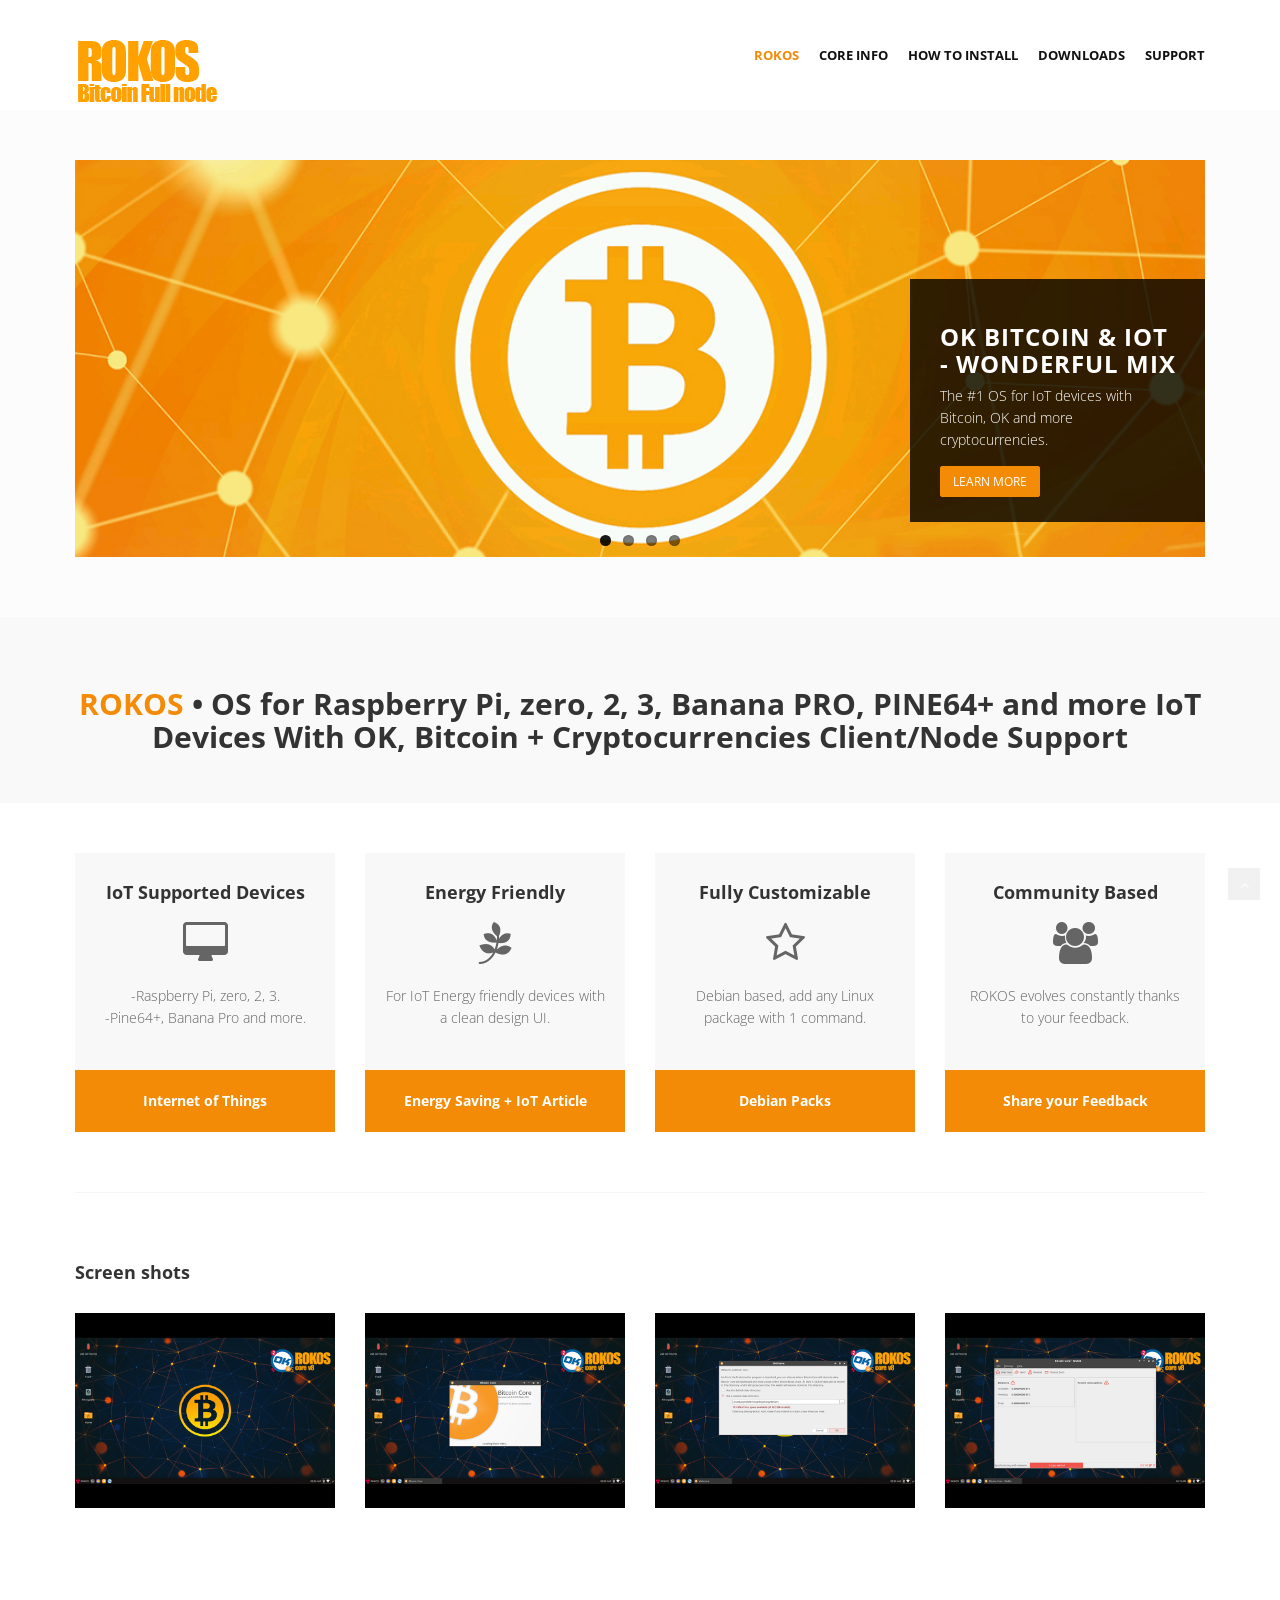
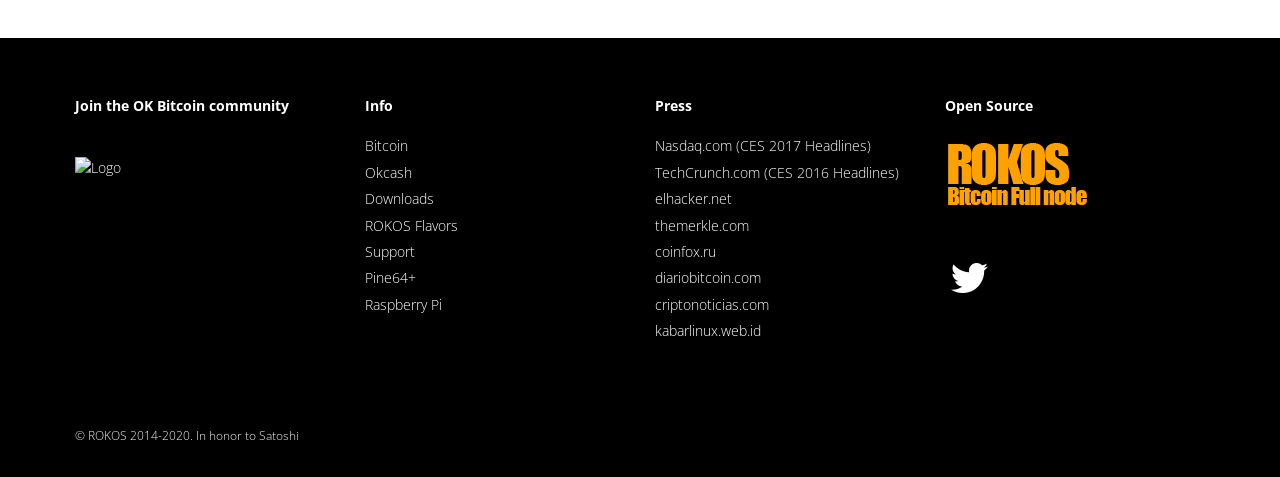
==== index.html @ 1c9b53af "updt" ====
<!DOCTYPE html>
<html lang="en">
<head>
<meta charset="utf-8">
<title>Bitcoin Full node ROKOS - for Raspberry Pi, Pine64+ and IoT Devices + OK Cryptocurrency</title>
<meta name="viewport" content="width=device-width, initial-scale=1.0" />
<meta name="description" content="ROKOS is an OK Bitcoin Full node Open Source Operating System for Raspberry Pi, Pi zero, Pi 2, Pi 3, PINE64+ - Launch A Bitcoin Full Node and/or stake Okcash on your IoT devices" />
<!-- css -->
<link href="css/bootstrap.min.css" rel="stylesheet" />
<link href="css/fancybox/jquery.fancybox.css" rel="stylesheet">
<link href="css/jcarousel.css" rel="stylesheet" />
<link href="css/flexslider.css" rel="stylesheet" />
<link href="css/style.css" rel="stylesheet" />


<!-- Theme skin -->
<link href="skins/default.css" rel="stylesheet" />
<link href="/img/favicon.ico" rel="icon" type="image/ico" />

<!-- HTML5 shim, for IE6-8 support of HTML5 elements -->
<!--[if lt IE 9]>
      <script src="http://html5shim.googlecode.com/svn/trunk/html5.js"></script>
    <![endif]-->

</head>
<body>
<script>
  (function(i,s,o,g,r,a,m){i['GoogleAnalyticsObject']=r;i[r]=i[r]||function(){
  (i[r].q=i[r].q||[]).push(arguments)},i[r].l=1*new Date();a=s.createElement(o),
  m=s.getElementsByTagName(o)[0];a.async=1;a.src=g;m.parentNode.insertBefore(a,m)
  })(window,document,'script','//www.google-analytics.com/analytics.js','ga');

  ga('create', 'UA-71872638-1', 'auto');
  ga('send', 'pageview');

</script>
<div id="wrapper">
	<!-- start header -->
	<header>
        <div class="navbar navbar-default navbar-static-top">
            <div class="container">
                <div class="navbar-header">
                    <button type="button" class="navbar-toggle" data-toggle="collapse" data-target=".navbar-collapse">
                        <span class="icon-bar"></span>
                        <span class="icon-bar"></span>
                        <span class="icon-bar"></span>
                    </button>
                    <a class="navbar-brand" href="http://rokos.space"><img src="img/rokos.png" alt="ROKOS"></a>
                </div>

                <div class="navbar-collapse collapse ">
                    <ul class="nav navbar-nav">
                        <li class="active"><a href="index.html">Rokos</a></li>
						     <li class="dropdown">
                            <a href="#" class="dropdown-toggle " data-toggle="dropdown" data-hover="dropdown" data-delay="0" data-close-others="false">Core Info <b class=" icon-angle-down"></b></a>
                            <ul class="dropdown-menu">
                                <li><a href="core.html">Latest Core version</a></li> 
								 
                                <li><a href="core-tech.html">Rokos Core Tech</a></li>
								<!-- <li><a href="#">Tutorials</a></li> -->
                            </ul>
                        <li class="dropdown">
                            <a href="#" class="dropdown-toggle " data-toggle="dropdown" data-hover="dropdown" data-delay="0" data-close-others="false">How to Install <b class=" icon-angle-down"></b></a>
                            <ul class="dropdown-menu"> 
                <li><a href="burn_sdcard.html">Burn ROKOS .img to SDcard</a></li>   
                 <li><a href="rokos_core.html">ROKOS core v8 - Pine64+</a></li>  
  <li><a href="rokos_corebanana.html">ROKOS core v8 - Banana Pro</a></li>
 								<li><a href="rokos_corepi.html">ROKOS core v8 - Raspberry Pi 2, 3</a></li>
                                <!-- <li><a href="#">ROKOS </a></li> -->
								<!-- <li><a href="#">Tutorials</a></li> -->
                            </ul>
                        </li>
                        <li><a href="downloads.html">Downloads</a></li>  
 <li><a href="support.html">Support</a></li>
                    </ul>
                </div>
            </div>
        </div>
	</header>
	<!-- end header -->
	<section id="featured">
	<!-- start slider <center><a href="https://coinfestuk.org/" target="_blank"><img width="800" src="https://i.imgur.com/GVrydGs.jpg" alt="Coinfest UK 2017" > </a></center> -->
	<div class="container">
		<div class="row">
			<div class="col-lg-12">
	<!-- Slider -->
        <div id="main-slider" class="flexslider">
            <ul class="slides">
              <li>
                <img src="img/slides/0.jpg" alt="" />
                <div class="flex-caption">
                    <h3>OK Bitcoin & IoT<br />- Wonderful Mix</h3> 
					<p>The #1 OS for IoT devices with Bitcoin, OK and more cryptocurrencies.</p>
					<a href="rokos_core.html" class="btn btn-theme">Learn More</a>
                </div>
              </li>
			  <li>
                <img src="img/slides/1.jpg" alt="" />
                <div class="flex-caption">
                    <h3>Bitcoin Okcash<br />Out of the Box</h3> 
					<p>Download, Burn to SD and it is ready to use</p> 
					<a href="rokos_core.html" class="btn btn-theme">Learn More</a>
                </div>
              </li>
              <li>
                <img src="img/slides/2.jpg" alt="" />
                <div class="flex-caption">
                    <h3>Full Bitcoin Client/Node</h3> 
					<p>Pre-installed Bitcoin Graphical Client and Node ready for use and more.</p> 
					<a href="downloads.html" class="btn btn-theme">Download</a>
                </div>
              </li>
              <li>
                <img src="img/slides/3.jpg" alt="" />
                <div class="flex-caption">
                    <h3>Plug & Play</h3> 
					<p>Pre-packaged with drivers, integrated Bitcoin OK clients and Node software ready to be used.</p> 
					<a href="downloads.html" class="btn btn-theme">Download</a>
                </div>
              </li>
            </ul>
        </div>
	<!-- end slider -->
			</div>
		</div>
	</div>	

	</section>
	<section class="callaction">
	<div class="container">
		<div class="row">
			<div class="col-lg-12">
				<div class="big-cta">
					<div class="cta-text"> 
						<h2><span>ROKOS</span> • OS for Raspberry Pi, zero, 2, 3, Banana PRO, PINE64+ and more IoT Devices With OK, Bitcoin + Cryptocurrencies Client/Node Support</h2>
					</div>
				</div>
			</div>
		</div>
	</div>
	</section>
	<section id="content">
	<div class="container">
		<div class="row">
			<div class="col-lg-12">
				<div class="row">
					<div class="col-lg-3">
						<div class="box">
							<div class="box-gray aligncenter">
								<h4>IoT Supported Devices</h4>
								<div class="icon">
								<i class="fa fa-desktop fa-3x"></i>
								</div>
								<p>
								 -Raspberry Pi, zero, 2, 3.<br />
								 -Pine64+, Banana Pro and more.
								</p>
									
							</div>
							<div class="box-bottom">
								<a href="https://en.wikipedia.org/wiki/Internet_of_Things" target="_blank">Internet of Things</a>
							</div>
						</div>
					</div>
					<div class="col-lg-3">
						<div class="box">
							<div class="box-gray aligncenter">
								<h4>Energy Friendly</h4>
								<div class="icon">
								<i class="fa fa-pagelines fa-3x"></i>
								</div>
								<p>
								 For IoT Energy friendly devices with a clean design UI.
								</p>
									
							</div>
							<div class="box-bottom">
								<a href="http://fortune.com/2015/09/29/energy-internet-things/" target="_blank">Energy Saving + IoT Article</a>
							</div>
						</div>
					</div>
					<div class="col-lg-3">
						<div class="box">
							<div class="box-gray aligncenter">
								<h4>Fully Customizable</h4>
								<div class="icon">
								<i class="fa fa-star-o fa-3x"></i>
								</div>
								<p>
								 Debian based, add any Linux package with 1 command.
								</p>
									
							</div>
							<div class="box-bottom">
								<a href="https://packages.debian.org/jessie/" target="_blank">Debian Packs</a>
							</div>
						</div>
					</div>
					<div class="col-lg-3">
						<div class="box">
							<div class="box-gray aligncenter">
								<h4>Community Based</h4>
								<div class="icon">
								<i class="fa fa-users fa-3x"></i>
								</div>
								<p>
								 ROKOS evolves constantly thanks to your feedback.
								</p>
									
							</div>
							<div class="box-bottom">
								<a href="https://discord.io/bitcoin" target="_blank">Share your Feedback</a>
							</div>
						</div>
					</div>
				</div>
			</div>
		</div>
		<!-- divider -->
		<div class="row">
			<div class="col-lg-12">
				<div class="solidline">
				</div>
			</div>
		</div>
		<!-- end divider -->
		<!-- Portfolio Projects -->
		<div class="row">
			<div class="col-lg-12">
				<h4 class="heading">Screen shots</h4>
				<div class="row">
					<section id="projects">
					<ul id="thumbs" class="portfolio">
						<!-- Item Project and Filter Name -->
						<li class="col-lg-3 design" data-id="id-0" data-type="web">
						<div class="item-thumbs">
						<!-- Fancybox - Gallery Enabled - Title - Full Image -->
						<a class="hover-wrap fancybox" data-fancybox-group="gallery" title="Custom UI" href="img/works/1.jpg">
						<span class="overlay-img"></span>
						<span class="overlay-img-thumb font-icon-plus"></span>
						</a>
						<!-- Thumb Image and Description -->
						<img src="img/works/1.jpg" alt="Graphical Desktop: Clean design, Intuitive and easy to use for new and advanced users ready for touch-screens.">
						</div>
						</li>
						<!-- End Item Project -->
						<!-- Item Project and Filter Name -->
						<li class="item-thumbs col-lg-3 design" data-id="id-1" data-type="icon">
						<!-- Fancybox - Gallery Enabled - Title - Full Image -->
						<a class="hover-wrap fancybox" data-fancybox-group="gallery" title="Bitcoin Ready" href="img/works/2.jpg">
						<span class="overlay-img"></span>
						<span class="overlay-img-thumb font-icon-plus"></span>
						</a>
						<!-- Thumb Image and Description -->
						<img src="img/works/2.jpg" alt="Bitcoin Graphical Client and node ready to use, access Client from Menus or Node from Terminal at /usr/local/bin">
						</li>
						<!-- End Item Project -->
						<!-- Item Project and Filter Name -->
						<li class="item-thumbs col-lg-3 photography" data-id="id-2" data-type="illustrator">
						<!-- Fancybox - Gallery Enabled - Title - Full Image -->
						<a class="hover-wrap fancybox" data-fancybox-group="gallery" title="Bitcoin Data Directory" href="img/works/3.jpg">
						<span class="overlay-img"></span>
						<span class="overlay-img-thumb font-icon-plus"></span>
						</a>
						<!-- Thumb Image and Description -->
						<img src="img/works/3.jpg" alt="Get prompted and select where to save the Bitcoin Data Directory on the first run. (external device recommended, BTC blockchain size 110Gb aprox)">
						</li>
						<!-- End Item Project -->
						<!-- Item Project and Filter Name -->
						<li class="item-thumbs col-lg-3 photography" data-id="id-2" data-type="illustrator">
						<!-- Fancybox - Gallery Enabled - Title - Full Image -->
						<a class="hover-wrap fancybox" data-fancybox-group="gallery" title="Full Bitcoin Core" href="img/works/4.jpg">
						<span class="overlay-img"></span>
						<span class="overlay-img-thumb font-icon-plus"></span>
						</a>
						<!-- Thumb Image and Description -->
						<img src="img/works/4.jpg" alt="After it's done with the first time Sync you become empowered to use the Full Bitcoin Core and all of its features over your IoT Device. Experiment, Learn, Create new IoT/BTC apps, support BTC and more; The Sky is the limit.">
						</li>
						<!-- End Item Project -->
					</ul>
					</section>
				</div>
			</div>
		</div>

	</div>
	</section>
	<footer>
	<div class="container">
		<div class="row">
			<div class="col-lg-3">
				<div class="widget">
					<h5 class="widgetheading">Join the OK Bitcoin community</h5>
					<br><a href="https://discord.io/bitcoin"> <img alt="Logo" src="https://discordapp.com/api/guilds/213747404745211904/widget.png?style=banner2" width="250px"></a>
					
				</div>
			</div>
			<div class="col-lg-3">
				<div class="widget">
					<h5 class="widgetheading">Info</h5>
					<ul class="link-list">
						<li><a href="http://bitcoin.org" target="_blank">Bitcoin</a></li> 
                     <li><a href="http://okcash.co" target="_blank">Okcash</a></li>
						<li><a href="downloads.html">Downloads</a></li>  
 <li><a href="http://rokos-flavors.space">ROKOS Flavors</a></li>
						<li><a href="support.html">Support</a></li>
						<li><a href="https://www.pine64.org/" target="_blank">Pine64+</a></li> 
                        <li><a href="https://www.raspberrypi.org/" target="_blank">Raspberry Pi</a></li>
					</ul>
				</div>
			</div>
			<div class="col-lg-3">
				<div class="widget">
					<h5 class="widgetheading">Press</h5>
					<ul class="link-list">
					    <li><a href="http://www.nasdaq.com/article/fintech-at-ces-mastercard-and-rokos-shake-things-up-cm734192" target="_blank">Nasdaq.com (CES 2017 Headlines)</a></li> 
                         <li><a href="http://techcrunch.com/2016/01/04/the-rokos-core-os-turns-your-raspberry-pi-into-a-bitcoin-node/" target="_blank">TechCrunch.com (CES 2016 Headlines)</a></li>
					    <li><a href="http://hwagm.elhacker.net/rokos-v4-sistema-operativo-para-ejecutar-un-nodo-de-bitcoin-en-raspberry-pi-2/" target="_blank">elhacker.net</a></li>
						<li><a href="http://themerkle.com/news/rokos-is-a-free-raspberry-pi-operating-system-to-launch-a-bitcoin-node/" target="_blank">themerkle.com</a></li>
						<li><a href="http://www.coinfox.ru/novosti/4216-rokos-new-software-to-work-with-bitcoin-2" target="_blank">coinfox.ru</a></li>
						<li><a href="http://www.diariobitcoin.com/index.php/2015/12/28/conoce-a-rokos-v4-un-nuevo-sistema-operativo-con-nodos-bitcoin-integrados/" target="_blank">diariobitcoin.com</a></li>
						<li><a href="http://criptonoticias.com/rokos-v4-sistema-operativo-nodo-de-bitcoin-raspberry-pi-2/" target="_blank">criptonoticias.com</a></li>
						<li><a href="http://kabarlinux.web.id/2015/rokos-v4-distro-untuk-membangun-bitcoin-node/" target="_blank">kabarlinux.web.id</a></li>
					</ul>
				</div>
			</div>
			<div class="col-lg-3">
				<div class="widget">
					<h5 class="widgetheading">Open Source</h5>
					<div>
						<img src="img/rokos.png" alt="ROKOS">
					</div>
					<br /><br />
					<ul class="social-network">
						<li><a href="https://twitter.com/BitcoinFullnode/" target="_blank" data-placement="top" title="Twitter"><i class="fa fa-twitter fa-3x"></i></a></li>
					</ul>
					<div class="clear">
					</div>
				</div>
			</div>
		</div>
	</div>
	<div id="sub-footer">
		<div class="container">
			<div class="row">
				<div class="col-lg-6">
					<div class="copyright">
						<p>
							<span>&copy; ROKOS 2014-2020. In honor to </span>Satoshi
						</p>
					</div>
				</div>
				<div class="col-lg-6">
					
				</div>
			</div>
		</div>
	</div>
	</footer>
</div>
<a href="#" class="scrollup"><i class="fa fa-angle-up active"></i></a>
<!-- javascript
    ================================================== -->
<!-- Placed at the end of the document so the pages load faster -->
<script src="js/jquery.js"></script>
<script src="js/jquery.easing.1.3.js"></script>
<script src="js/bootstrap.min.js"></script>
<script src="js/jquery.fancybox.pack.js"></script>
<script src="js/jquery.fancybox-media.js"></script>
<script src="js/google-code-prettify/prettify.js"></script>
<script src="js/portfolio/jquery.quicksand.js"></script>
<script src="js/portfolio/setting.js"></script>
<script src="js/jquery.flexslider.js"></script>
<script src="js/animate.js"></script>
<script src="js/custom.js"></script>
</body>
</html>
---- css/style.css ----
/* ==== Google font ==== */
@import url('http://fonts.googleapis.com/css?family=Noto+Serif:400,400italic,700|Open+Sans:300,400,600,700');

/* === prettify === */
@import url('../js/google-code-prettify/prettify.css');
/* === fontawesome === */
@import url('font-awesome.css');
/* === custom icon === */
@import url('custom-fonts.css');
/* ==== overwrite bootstrap standard ==== */
@import url('overwrite.css');
@import url('animate.css');

/* ===================================
1. General
==================================== */

body {
	font-family:'Open Sans', Arial, sans-serif;
	font-size:14px;
	font-weight:300;
	line-height:1.6em;
	color:#656565;
}

a:active {
	outline:0;
}

.clear {
	clear:both;
}

h1,h2, h3, h4, h5, h6 {
	font-family:'Open Sans', Arial, sans-serif;
	font-weight:700;
	line-height:1.1em;
	color:#333;
	margin-bottom: 20px;
}

/* ===================================
2. layout
==================================== */

.container {
	padding:0 20px 0 20px;
	position:relative;
}

#wrapper{
	width:100%;
	margin:0;	
	padding:0;
}


.row,.row-fluid {
	margin-bottom:30px;
}

.row .row,.row-fluid .row-fluid{
	margin-bottom:30px;
}

.row.nomargin,.row-fluid.nomargin {
	margin-bottom:0;
}



/* ===================================
3. Responsive media
==================================== */

.video-container,.map-container,.embed-container 		{ position:relative; margin:0 0 15px 0;	padding-bottom:51%; padding-top:30px; height:0; overflow:hidden; border:none; }
.embed-container iframe,
.embed-container object,
.embed-container embed,
.video-container iframe,
.map-container iframe,
.map-container object,
.map-container embed,
.video-container object,  
.video-container embed 					{ position:absolute; top:0; left:0; width:100%; height:100%; }
iframe {
	border:none;
}

img.img-polaroid {
	margin:0 0 20px 0;
}
.img-box {
	max-width:100%;
}
/* ===================================
4. Header
==================================== */

/* --- header -- */


header .navbar {
    margin-bottom: 0;
}

.navbar-default {
    border: none;
}

.navbar-brand {
    color: #222;
	text-transform: uppercase;
    font-size: 24px;
    font-weight: 700;
    line-height: 1em;
	letter-spacing: -1px;
    margin-top: 30px;
    padding: 0 0 0 15px;
}


header .navbar-collapse  ul.navbar-nav {
    float: right;
    margin-right: 0;
}

header .navbar-default{
    background-color: #fff;
}

header .nav li a:hover,
header .nav li a:focus,
header .nav li.active a,
header .nav li.active a:hover,
header .nav li a.dropdown-toggle:hover,
header .nav li a.dropdown-toggle:focus,
header .nav li.active ul.dropdown-menu li a:hover,
header .nav li.active ul.dropdown-menu li.active a{
    -webkit-transition: all .3s ease;
    -moz-transition: all .3s ease;
    -ms-transition: all .3s ease;
    -o-transition: all .3s ease;
    transition: all .3s ease;
}


header .navbar-default .navbar-nav > .open > a,
header .navbar-default .navbar-nav > .open > a:hover,
header .navbar-default .navbar-nav > .open > a:focus {
    -webkit-transition: all .3s ease;
    -moz-transition: all .3s ease;
    -ms-transition: all .3s ease;
    -o-transition: all .3s ease;
    transition: all .3s ease;
}


header .navbar {
    min-height: 100px;
}

header .navbar-nav > li  {
    padding-bottom: 30px;
    padding-top: 30px;
}

header  .navbar-nav > li > a {
    padding-bottom: 6px;
    padding-top: 5px;
    margin-left: 2px;
    line-height: 30px;
	font-weight: 700;
    -webkit-transition: all .3s ease;
    -moz-transition: all .3s ease;
    -ms-transition: all .3s ease;
    -o-transition: all .3s ease;
    transition: all .3s ease;
}


.dropdown-menu li a:hover {
    color: #fff !important;
}

header .nav .caret {
    border-bottom-color: #f5f5f5;
    border-top-color: #f5f5f5;
}
.navbar-default .navbar-nav > .active > a,
.navbar-default .navbar-nav > .active > a:hover,
.navbar-default .navbar-nav > .active > a:focus {
  background-color: #fff;
}
.navbar-default .navbar-nav > .open > a,
.navbar-default .navbar-nav > .open > a:hover,
.navbar-default .navbar-nav > .open > a:focus {
  background-color:  #fff;
}	
	

.dropdown-menu  {
    box-shadow: none;
    border-radius: 0;
	border: none;
}

.dropdown-menu li:last-child  {
	padding-bottom: 0 !important;
	margin-bottom: 0;
}

header .nav li .dropdown-menu  {
   padding: 0;
}

header .nav li .dropdown-menu li a {
   line-height: 28px;
   padding: 3px 12px;
}

/* --- menu --- */

header .navigation {
	float:right;
}

header ul.nav li {
	border:none;
	margin:0;
}

header ul.nav li a {	
	font-size:12px;
	border:none;
	font-weight:700;
	text-transform:uppercase;
}

header ul.nav li ul li a {	
	font-size:12px;
	border:none;
	font-weight:300;
	text-transform:uppercase;
}


.navbar .nav > li > a {
  color: #111;
  text-shadow: none;
}

.navbar .nav a:hover {
	background:none;
}

.navbar .nav > .active > a,.navbar .nav > .active > a:hover {
	background:none;
	font-weight:700;
}

.navbar .nav > .active > a:active,.navbar .nav > .active > a:focus {
	background:none;
	outline:0;
	font-weight:700;
}

.navbar .nav li .dropdown-menu {
	z-index:2000;
}

header ul.nav li ul {
	margin-top:1px;
}
header ul.nav li ul li ul {
	margin:1px 0 0 1px;
}
.dropdown-menu .dropdown i {
	position:absolute;
	right:0;
	margin-top:3px;
	padding-left:20px;
}

.navbar .nav > li > .dropdown-menu:before {
  display: inline-block;
  border-right: none;
  border-bottom: none;
  border-left: none;
  border-bottom-color: none;
  content:none;
}



ul.nav li.dropdown a {
	z-index:1000;
	display:block;
}

 select.selectmenu {
	display:none;
}

/* ===================================
5. Section: Featured
==================================== */

#featured{
	width: 100%;
	background:#fcfcfc;
	position:relative;
	margin:0;
	padding:0;
}

/* ===================================
6. Sliders
==================================== */
/* --- flexslider --- */

#featured .flexslider {
	padding:0;
	margin: 50px 0 30px; 
	background: #fff; 
	position: relative; 
	zoom: 1;
}

.flex-caption {background:none; -ms-filter:progid:DXImageTransform.Microsoft.gradient(startColorstr=#4C000000,endColorstr=#4C000000); filter:progid:DXImageTransform.Microsoft.gradient(startColorstr=#4C000000,endColorstr=#4C000000); zoom: 1;}
.flex-caption { bottom: 35px; background-color: rgba(0, 0, 0, 0.8); color: #fff; margin: 0; padding: 25px 25px 25px 30px; position: absolute; right: 0; width: 295px;}
.flex-caption h3 {color: #fff; letter-spacing: 1px; margin-bottom: 8px; text-transform: uppercase;}
.flex-caption p {margin: 0 0 15px;}



/* ===================================
7. Section: call action
==================================== */
section.callaction {
	background:#f9f9f9;
	padding:50px 0 0 0;
}



/* ===================================
8. Section: Content
==================================== */

#content {
	position:relative;
	background:#fff;
	padding:50px 0 40px 0;
}

#content img {
	max-width:100%;
	height:auto;
}

/* --- Call to action --- */

.cta-text {
	text-align: center;
	margin-top:10px;
}


.big-cta .cta {
	margin-top:10px;
}

/* --- box --- */

.box {
	width: 100%;
}
.box-gray  {
	background: #f8f8f8;
	padding: 20px 20px 30px;
}
.box-gray  h4,.box-gray  i {
	margin-bottom: 20px;
}
.box-bottom {
	padding: 20px 0;
	text-align: center;
}
.box-bottom a {
	color: #fff;
	font-weight: 700;
}
.box-bottom a:hover {
	color: #eee;
	text-decoration: none;
}


/* ===================================
9. Section: Bottom
==================================== */

#bottom {
	background:#fcfcfc;
	padding:50px 0 0;

}
/* twitter */
#twitter-wrapper {
    text-align: center;
    width: 70%;
    margin: 0 auto;
}
#twitter em {
    font-style: normal;
    font-size: 13px;
}

#twitter em.twitterTime a {
	font-weight:600;
}

#twitter ul {
    padding: 0;
	list-style:none;
}
#twitter ul li {
    font-size: 20px;
    line-height: 1.6em;
    font-weight: 300;
    margin-bottom: 20px;
    position: relative;
    word-break: break-word;
}


/* ===================================
10. Inner - Section: page headline
==================================== */

#inner-headline{
	background:#252525;
	position:relative;
	margin:0;
	padding:0;
	color:#fefefe;
}


#inner-headline .inner-heading h2 {
	color:#fff;
	margin:20px 0 0 0;
}

/* --- breadcrumbs --- */
#inner-headline ul.breadcrumb {
	margin:30px 0 0;
	float:left;
}

#inner-headline ul.breadcrumb li {
	margin-bottom:0;
	padding-bottom:0;
}
#inner-headline ul.breadcrumb li {
	font-size:13px;
	color:#fff;
}

#inner-headline ul.breadcrumb li i{
	color:#dedede;
}

#inner-headline ul.breadcrumb li a {
	color:#fff;
}

ul.breadcrumb li a:hover {
	text-decoration:none;
}

/* ============================
11. Forms
============================= */

/* --- contact form  ---- */
form#contactform input[type="text"] {
  width: 100%;
  border: 1px solid #f5f5f5;
  min-height: 40px;
  padding-left:20px;
  font-size:13px;
  padding-right:20px;
  -webkit-box-sizing: border-box;
     -moz-box-sizing: border-box;
          box-sizing: border-box;

}

form#contactform textarea {
border: 1px solid #f5f5f5;
  width: 100%;
  padding-left:20px;
  padding-top:10px;
  font-size:13px;
  padding-right:20px;
  -webkit-box-sizing: border-box;
     -moz-box-sizing: border-box;
          box-sizing: border-box;

}

form#contactform .validation {
	font-size:11px;
}

#sendmessage {
	border:1px solid #e6e6e6;
	background:#f6f6f6;
	display:none;
	text-align:center;
	padding:15px 12px 15px 65px;
	margin:10px 0;
	font-weight:600;
	margin-bottom:30px;

}

#sendmessage.show,.show  {
	display:block;
}

/* --- comment form ---- */
form#commentform input[type="text"] {
  width: 100%;
  min-height: 40px;
  padding-left:20px;
  font-size:13px;
  padding-right:20px;
  -webkit-box-sizing: border-box;
     -moz-box-sizing: border-box;
          box-sizing: border-box;
	-webkit-border-radius: 2px 2px 2px 2px;
		-moz-border-radius: 2px 2px 2px 2px;
			border-radius: 2px 2px 2px 2px;

}

form#commentform textarea {
  width: 100%;
  padding-left:20px;
  padding-top:10px;
  font-size:13px;
  padding-right:20px;
  -webkit-box-sizing: border-box;
     -moz-box-sizing: border-box;
          box-sizing: border-box;
	-webkit-border-radius: 2px 2px 2px 2px;
		-moz-border-radius: 2px 2px 2px 2px;
			border-radius: 2px 2px 2px 2px;
}


/* --- search form --- */
.search{
	float:right;
	margin:35px 0 0;
	padding-bottom:0;
}

#inner-headline form.input-append {
	margin:0;
	padding:0;
}



/* ===============================
12. Portfolio
================================ */

.work-nav #filters {
	margin: 0;
	padding: 0;
	list-style: none;
}

.work-nav #filters li {
	margin: 0 10px 30px 0;
	padding: 0;
	float:left;
}

.work-nav #filters li a {
	color: #7F8289;
	font-size: 16px;
	display: block;	
}

.work-nav #filters li a:hover {

}

.work-nav #filters li a.selected {
	color: #DE5E60;
}

#thumbs {
	margin: 0;
	padding: 0;	
}

#thumbs li {
	list-style-type: none;
}

.item-thumbs {
	position: relative;
	overflow: hidden;
	margin-bottom: 30px;
	cursor: pointer;
}

.item-thumbs a + img {
	width: 100%;	
}

.item-thumbs .hover-wrap {
	position: absolute;
	display: block;
	width: 100%;
	height: 100%;
	
	opacity: 0;
	filter: alpha(opacity=0);
	
	-webkit-transition: all 450ms ease-out 0s;	
	   -moz-transition: all 450ms ease-out 0s;
		 -o-transition: all 450ms ease-out 0s;
		    transition: all 450ms ease-out 0s;
		  
	-webkit-transform: rotateY(180deg) scale(0.5,0.5);
	   -moz-transform: rotateY(180deg) scale(0.5,0.5);
		-ms-transform: rotateY(180deg) scale(0.5,0.5);
		 -o-transform: rotateY(180deg) scale(0.5,0.5);
			transform: rotateY(180deg) scale(0.5,0.5);	
}

.item-thumbs:hover .hover-wrap,
.item-thumbs.active .hover-wrap {
	opacity: 1;
	filter: alpha(opacity=100);
	
	-webkit-transform: rotateY(0deg) scale(1,1);
	   -moz-transform: rotateY(0deg) scale(1,1);
		-ms-transform: rotateY(0deg) scale(1,1);
		 -o-transform: rotateY(0deg) scale(1,1);
		    transform: rotateY(0deg) scale(1,1);
}

.item-thumbs .hover-wrap .overlay-img {
	position: absolute;
	width: 50%;
	height: 100%;
	opacity: 0.80;
	filter: alpha(opacity=80);
	background: #000;
}

.item-thumbs .hover-wrap .overlay-img-thumb {
	position: absolute;
	border-radius: 60px;
	top: 50%;
	left: 50%;
	margin: -16px 0 0 -16px;
	color: #fff;
	font-size: 32px;
	line-height: 1em;	
	opacity: 1;
	filter: alpha(opacity=100);
}


/* --- Portolio filter --- */

ul.portfolio-categ{
	margin:10px 0 30px 0;
	padding:0;
	float:left;
	list-style:none;
}

ul.portfolio-categ li{
	margin:0;
	padding:0 20px 0 0;
	float:left;
	list-style:none;
	font-size:13px;
	font-weight:600;
}

ul.portfolio-categ li a{
	display:block;
	padding:35x 0 35x 0;
	color:#353535;
}

ul.portfolio-categ li.active a:hover, ul.portfolio-categ li a:hover,ul.portfolio-categ li a:focus,ul.portfolio-categ li a:active {
	text-decoration:none;
	outline:0;
}
    


/* --- portfolio detail --- */
.top-wrapper {
	margin-bottom:20px;
}

/* ===============================
13. Elements
================================ */

/* --- blockquote --- */
blockquote {
	font-size:16px;
	font-weight:400;
	font-family:'Noto Serif', serif;
	font-style:italic;
	padding-left:0;
	color:#a2a2a2;
	line-height:1.6em;
	border:none;
}

blockquote cite 							{ display:block; font-size:12px; color:#666; margin-top:10px; }
blockquote cite:before 					{ content:"\2014 \0020"; }
blockquote cite a,
blockquote cite a:visited,
blockquote cite a:visited 				{ color:#555; }

/* --- pullquotes --- */

.pullquote-left {
	display:block;
	color:#a2a2a2;
	font-family:'Noto Serif', serif;
	font-size:14px;
	line-height:1.6em;
	padding-left:20px;
}

.pullquote-right {
	display:block;
	color:#a2a2a2;
	font-family:'Noto Serif', serif;
	font-size:14px;
	line-height:1.6em;
	padding-right:20px;
}

/* --- button --- */
.btn-theme {
	color: #fff;
}
.btn-theme:hover {
	color: #eee;
}

/* --- list style --- */

ul.general {
	list-style:none;
	margin-left:0;
}

ul.link-list{
	margin:0;
	padding:0;
	list-style:none;
}

ul.link-list li{
	margin:0;
	padding:2px 0 2px 0;
	list-style:none;
}

footer ul.link-list li a{
	color:#fff;
}
footer ul.link-list li a:hover {
	color:#eee;
}
/* --- Heading style --- */

h4.heading {
	font-weight:700;
}

.heading { margin-bottom: 30px; }

.heading {
	position: relative;
	
}


.widgetheading {
	width:100%;

	padding:0;
}

#bottom .widgetheading {
	position: relative;
	border-bottom: #e6e6e6 1px solid;
	padding-bottom: 9px;
}

aside .widgetheading {
	position: relative;
	border-bottom: #e9e9e9 1px solid;
	padding-bottom: 9px;
}

footer .widgetheading {
	position: relative;
}

footer .widget .social-network {
	position:relative;
}


#bottom .widget .widgetheading span, aside .widget .widgetheading span, footer .widget .widgetheading span {	
	position: absolute;
	width: 60px;
	height: 1px;
	bottom: -1px;
	right:0;

}

/* --- Map --- */
.map{
	position:relative;
	margin-top:-50px;
	margin-bottom:40px;
}

.map iframe{
	width:100%;
	height:450px;
	border:none;
}

.map-grid iframe{
	width:100%;
	height:350px;
	border:none;
	margin:0 0 -5px 0;
	padding:0;
}

/* --- our team --- */

ul.team-detail{
	margin:-10px 0 0 0;
	padding:0;
	list-style:none;
}

ul.team-detail li{
	border-bottom:1px dotted #e9e9e9;
	margin:0 0 15px 0;
	padding:0 0 15px 0;
	list-style:none;
}

ul.team-detail li label {
	font-size:13px;
}

ul.team-detail li h4, ul.team-detail li label{
	margin-bottom:0;
}

ul.team-detail li ul.social-network {
	border:none;
	margin:0;
	padding:0;
}

ul.team-detail li ul.social-network li {
	border:none;	
	margin:0;
}
ul.team-detail li ul.social-network li i {
	margin:0;
}

/* --- Pricing box --- */


.pricing-title{
	background:#fff;
	text-align:center;
	padding:10px 0 10px 0;
}

.pricing-title h3{
	font-weight:600;
	margin-bottom:0;
}

.pricing-offer{
	background: #fcfcfc;
	text-align: center;
	padding:40px 0 40px 0;
	font-size:18px;
	border-top:1px solid #e6e6e6;
	border-bottom:1px solid #e6e6e6;
}

.pricing-box.special .pricing-offer{
	color:#fff;
}

.pricing-offer strong{
	font-size:78px;
	line-height:89px;
}

.pricing-offer sup{
	font-size:28px;
}

.pricing-content{
	background: #fff;
	text-align:center;
	font-size:14px;
}

.pricing-content strong{
color:#353535;
}

.pricing-content ul{
	list-style:none;
	padding:0;
	margin:0;
}

.pricing-content ul li{
	border-bottom:1px solid #e9e9e9;
	list-style:none;
	padding:15px 0 15px 0;
	margin:0 0 0 0;
	color: #888;
}

.pricing-action{
	margin:0;
	background: #fcfcfc;
	text-align:center;
	padding:20px 0 30px 0;
}

.pricing-wrapp{
	margin:0 auto;
	width:100%;
	background:#fd0000;
}

/* --- pricing box alt 1 --- */
.pricing-box-alt {
border: 1px solid #e6e6e6;
	background:#fcfcfc;
	position:relative;
	margin:0 0 20px 0;
	padding:0;
  -webkit-box-shadow: 0 2px 0 rgba(0,0,0,0.03);
  -moz-box-shadow: 0 2px 0 rgba(0,0,0,0.03);
  box-shadow: 0 2px 0 rgba(0,0,0,0.03);
  -webkit-box-sizing: border-box;
  -moz-box-sizing: border-box;
  box-sizing: border-box;
}

.pricing-box-alt .pricing-heading {
	background: #fcfcfc;
	text-align: center;
	padding:40px 0 0px 0;
	display:block;
}
.pricing-box-alt.special .pricing-heading {
	background: #fcfcfc;
	text-align: center;
	padding:40px 0 1px 0;
	border-bottom:none;
	display:block;
	color:#fff;
}
.pricing-box-alt.special .pricing-heading h3 {
	color:#fff;
}

.pricing-box-alt .pricing-heading h3 strong {
	font-size:32px;
	font-weight:700;
	letter-spacing:-1px;
}
.pricing-box-alt .pricing-heading h3 {
	font-size:32px;
	font-weight:300;
	letter-spacing:-1px;
}

.pricing-box-alt .pricing-terms {
	text-align: center;
	background:#333;
	display:block;
	overflow:hidden;
	padding:30px 0 20px;
}

.pricing-box-alt .pricing-terms  h6 {
	font-style:italic;
	margin-top:10px;
	color:#fff;
	
	font-family:'Noto Serif', serif;
}

.pricing-box-alt .icon .price-circled {
    margin: 10px 10px 10px 0;
    display: inline-block !important;
    text-align: center !important;
    color: #fff;
    width: 68px;
    height: 68px;
	padding:12px;
    font-size: 16px;
	font-weight:700;
    line-height: 68px;
    text-shadow:none;
    cursor: pointer;
    background-color: #888;
    border-radius: 64px;
    -moz-border-radius: 64px;
    -webkit-border-radius: 64px;
}

.pricing-box-alt  .pricing-action{
	margin:0;
	text-align:center;
	padding:30px 0 30px 0;
}


/* ===============================
14. Blog & article
================================ */

article{
	margin-bottom:40px;
}

article .post-heading h3 {
	margin-bottom:20px;
}

article .post-heading h3 a {
	font-weight:700;
	color:#353535;
}

article .post-heading h3 a:hover {
	text-decoration:none;
}


/* --- post meta --- */
.post-meta {
	background:#fcfcfc;
	border:1px solid #e6e6e6;
	border-top:none;
	text-align:center;
}

.post-meta .format {
	border-bottom:1px solid #e6e6e6;
	padding:10px 0 10px;
}

.post-meta i{
	margin:0;
}

.post-meta .date {
	border-bottom:1px solid #e6e6e6;
	padding:10px 0 10px;
}

.post-meta .date span {
	text-align:center;
	color:#999;
	font-size:12px;
	font-weight:600;
}

.post-meta .comments {
	padding:10px 0 10px;
}

.post-meta .comments a {
	color:#999;
	font-size:12px;
	font-weight:700;
}

.post-meta .comments a:hover {
	text-decoration:none;
}

/* --- post format --- */

.post-image {
	margin-bottom:20px;
}

.post-quote {
	margin-bottom:20px;
}

.post-video {
	margin-bottom:20px;
}

.post-audio {
	margin-bottom:20px;
}

.post-link {
	margin-bottom:20px;
}

.post-slider {
	margin-bottom:20px;
}


.post-quote blockquote {
	font-size:16px;
	color:#999;
	font-family:'Noto Serif', serif;
	font-style:italic;
	line-height:1.6em;
}


.post-image img:hover {
  -webkit-box-shadow: 0 0 2px #979797;
     -moz-box-shadow: 0 0 2px #979797;
          box-shadow: 0 0 2px #979797;	
  -webkit-transition: all 1s ease-in-out;
  -moz-transition: all 1s ease-in-out;
  -o-transition: all 1s ease-in-out;
  transition: all 1s ease-in-out;
}

ul.meta-post{
	float:left;
	margin: 0;
	padding:0;
	list-style:none;
}

ul.meta-post li{
	float:left;
	margin:0 10px 0 0;
	padding:0;
	list-style:none;
	border-right:1px dotted #e9e9e9;
	padding-right:10px;
}

ul.meta-post li i {
	float:left;
	font-size:12px;
	margin:2px 5px 0 0;
}

ul.meta-post li a{
	color:#999;
	float:left;
	font-size:12px;
	font-weight:600;
}

/* --- single post --- */
.bottom-article{
	overflow: hidden;
	border-top:1px solid #f5f5f5;
	border-bottom:1px solid #f5f5f5;
	padding:10px 0 10px 0;
	margin-top:20px;
}

/* --- author info --- */

.about-author {
	border:1px solid #f5f5f5;
	padding:20px;
	float:left;
	margin-bottom:5px;
}

.about-author h5 {
	margin-bottom:10px;
}



/* --- Comment --- */

.comment-area {
	float:left;
	width:100%;
	margin-top:30px;	
}


.media-content{
	overflow:hidden;
	margin-left:12px;
	border-bottom:1px dotted #d5d5d5;
	padding-bottom:20px;
}

.media-content h6 {
	font-size:14px;
	font-weight:700;
}

.media-content span{
	color:#a9a9a9;
	font-size:14px;
	font-weight:300;
}

.comment-area .thumbnail > img {
  display: block;
	width:60px;
	height:60px;
}
.filter-list{
	margin-top:20px;
}

/* --- pagination --- */

#pagination a,
#pagination span {
    display: block;
    float: left;
    margin: 0 7px 0 0;
    padding: 7px 10px 6px 10px;
    font-size: 12px;
    line-height:12px;
    color: #888;
	font-weight:600;
}

#pagination a:hover {
    color: #fff;
	text-decoration:none;
}

#pagination span.current {
    background: #333;
    color: #fff;
    font-weight: bold;
}


/* ===============================
15. Aside, sidebar
================================ */

aside{
	position:relative;
	margin-bottom:40px;
}

.sidebar-nav{
	float:left;
	width:100%;
}

.right-sidebar{
	border-left:1px solid #f5f5f5;
	padding:0 0 0 30px;
-webkit-box-shadow:inset 1px 0 0 0 rgba(0,0,0,.01);
box-shadow:inset 1px 0 0 0 rgba(0,0,0,.01);

}


.left-sidebar{
	border-right:1px solid #f5f5f5;
	padding:0 30px 0 0;
-webkit-box-shadow:inset 1px 0 0 0 rgba(0,0,0,.01);
box-shadow:inset 1px 0 0 0 rgba(0,0,0,.01);
}


.left-sidebar .widget h3, .left-sidebar .widget .widget-content{
	padding-right:20px;
}



aside .widget {
	margin-bottom:40px;
}


ul.cat, ul.recent, ul.folio-detail, ul.contact-info{
	margin:0;
	padding:0;
	list-style:none;
}

ul.cat li, ul.recent li, ul.folio-detail li, ul.contact-info li{
	margin:0 0 15px 0;
	list-style:none;
}

ul.cat li a, ul.folio-detail li a{
	color:#656565;
}

ul.folio-detail li label{
	display:inline;
	cursor:default;
	color:#353535;
	font-weight:bold;
}

.widget ul.recent li {
	margin-bottom:20px;
}

ul.recent li h6 {
	margin:0 0 10px 0;
}

ul.recent li h6 a{
	color:#353535;
	font-size:16px;
	font-weight:600;
}


.widget ul.tags {
	list-style:none;
	margin:0;
	margin-left: 0;
	padding-left:0;
}

.widget ul.tags li {
	margin:0 5px 15px 0;
	display:inline-block;
}


.widget ul.tags li a {
	background:#e6e6e6;
	color:#333;
	padding:5px 10px;
}

.widget ul.tags li a:hover {
	text-decoration:none;
	color:#fff;
}

/* ===== Widgets ===== */

/* --- flickr --- */
.widget .flickr_badge {
	width:100%;
}
.widget .flickr_badge img { margin: 0 9px 20px 0; }

footer .widget .flickr_badge {
    width: 100%;
}
footer .widget .flickr_badge img {
    margin: 0 9px 20px 0;
}

.flickr_badge img {
    width: 50px;
    height: 50px;
    float: left;
	margin: 0 9px 20px 0;
}

/* --- latest tweet widget --- */

.twitter ul{
	margin-left:0;
	list-style:none;
}

.twitter  img{
    float: left;
    margin-right: 15px;
}
.twitter span.tweet_time{
    display: block;
    padding-bottom: 5px;

}
.twitter li{    
    border-bottom: 1px dashed #efefef;    
    padding-bottom: 20px;
    margin-bottom: 20px;
    list-style: none;
}
.twitter li:last-child{border: none;}

/* --- Recent post widget --- */

.recent-post{
	margin:20px 0 0 0;
	padding:0;
	line-height:18px;
}

.recent-post h5 a:hover {
	text-decoration:none;
}

.recent-post .text h5 a {
	color:#353535;
}


ul.time-post{
	float:left;
	width:120px;
	padding:0;
	list-style:none;
	margin:0 20px 0 0;
	text-align:center;
	color: #0e0f0f;
}

ul.time-post li{
	float:none;
	background:#f8f8f8;
	list-style:none;
	margin:0 0 2px 0;
	padding:0;
}

ul.time-post li a img:hover{
	opacity: 0.8; 
	/* For IE 5-7 */
	filter: progid:DXImageTransform.Microsoft.Alpha(Opacity=80);
	/* For IE 8 8 */
	-MS-filter: "progid:DXImageTransform.Microsoft.Alpha(Opacity=80)";	
}
 	
ul.time-post li.time{
	float:none;
	padding:5px 0 5px 0;
	text-shadow: none;	
}

.recent-post ul.time-post li.time{
	color:#121214;
}

.post-meta{
	margin-bottom:20px;
}

.post-meta span{
	padding:0 10px 0 10px;
	margin-bottom:10px;
}

.post-meta span a{
	color:#919191;
}

.post-meta strong{
	font-weight:200px;
	color:#c7c7c7;
}

.item .text {
	margin-left:140px;
	margin-bottom:20px;
}

/* ===============================
16. Footer
================================ */

footer{
	padding:50px 0 0 0;
	color:#f8f8f8;
}

footer a {
	color:#fff;
}

footer a:hover {
	color:#eee;
}

footer h1, footer h2, footer h3, footer h4, footer h5, footer h6{
	color:#fff;
}

footer address {
	line-height:1.6em;
}

footer h5 a:hover, footer a:hover {
	text-decoration:none;
}

ul.social-network {
	list-style:none;
	margin:0;
}

ul.social-network li {
	display:inline;
	margin: 0 5px;
}

#sub-footer{
	text-shadow:none;
	color:#f5f5f5;
	padding:0;
	padding-top:30px;
	margin:20px 0 0 0;
}

#sub-footer p{
	margin:0;
	padding:0;
}

#sub-footer span{
	color:#f5f5f5;
}

.copyright {
	text-align:left;
	font-size:12px;
}

#sub-footer ul.social-network {
	float:right;
}


/* ===============================
 Live preview purpose
================================ */
/* --- buttons --- */

.bs-docs-example {
	margin:0 0 10px 0;
}

.demobtn a.btn {
	margin:0 10px 10px 0;
}

section.demogrid .col-lg-1,section.demogrid .col-lg-2,section.demogrid .col-lg-3,section.demogrid .col-lg-4,section.demogrid .col-lg-5,section.demogrid .col-lg-6,section.demogrid .col-lg-7,section.demogrid .col-lg-8,section.demogrid .col-lg-9,section.demogrid .col-lg-10,section.demogrid .col-lg-11 {
	background:#f6f6f6;
	text-align:center;
	padding:20px 0 20px;
}

section.demogrid .show-grid .row,section.demogrid .show-grid .row-fluid {
	margin-bottom:0;
}

section.demogrid .show-grid .nest {
	background:#ddd;
	text-align:center;
	padding:20px 0 20px;
}

section.demogrid .col-lg-12.nest {
	background:#f6f6f6;
	text-align:center;
	padding:20px 0 0;
}

.demoinline p {
	display:inline;
	margin-right:20px;
}


/* ===============================
17. Divider, Line & Misc
================================ */

.solidline {
	border-top:1px solid #f5f5f5;
	margin:0 0 30px;
}

.dottedline {
	border-top:1px dotted #f5f5f5;
	margin:0 0 30px;
}

.dashedline {
	border-top:1px dashed #f5f5f5;
	margin:0 0 30px;
}

.blankline {
	height:1px;
	margin:0 0 30px;
}


/* scroll to top */
.scrollup{
    position:fixed;
	width:32px;
	height:32px;
    bottom:0px;
    right:20px;
	background: #222;
	
}

a.scrollup {
	outline:0;
	text-align: center;
}

a.scrollup:hover,a.scrollup:active,a.scrollup:focus {
	opacity:1;
	text-decoration:none;
}
a.scrollup i {
	margin-top: 10px;
	color: #fff;
}
a.scrollup i:hover {
	text-decoration:none;
}




/* =============================
18. Position & alignment
============================= */

.absolute{
	position:absolute;
}

.relative{
	position:relative;
}

.aligncenter{
	text-align:center;
}

.aligncenter span{
	margin-left:0;
}

.floatright {
	float:right;
}

.floatleft {
	float:left;
}

.floatnone {
	float:none;
}

.aligncenter {
	text-align:center;
}

/* --- Image allignment style --- */

img.pull-left, .align-left{
	float:left;
	margin:0 15px 15px 0;
}

.widget img.pull-left {
	float:left;
	margin:0 15px 15px 0;
}

img.pull-right, .align-right {
	float:right;
	margin:0 0 15px 15px;
}

article img.pull-left, article .align-left{
	float:left;
	margin:5px 15px 15px 0;
}

article img.pull-right, article .align-right{
	float:right;
	margin:5px 0 15px 15px;
}

/* =============================
20. Spacer, margin
============================= */

.clear-marginbot{
	margin-bottom:0;
}

.marginbot10{
	margin-bottom:10px;
}
.marginbot20{
	margin-bottom:20px;
}
.marginbot30{
	margin-bottom:30px;
}
.marginbot40{
	margin-bottom:40px;
}

.clear-margintop{
	margin-top:0;
}

.margintop10{
	margin-top:10px;
}

.margintop20{
	margin-top:20px;
}

.margintop30{
	margin-top:30px;
}

.margintop40{
	margin-top:40px;
}


/* =============================
21. Media queries 
============================= */

@media (min-width: 768px) and (max-width: 979px) {

	a.detail{
		background:none;
		width:100%;
	}


	
	footer .widget form  input#appendedInputButton {
		  display: block;
		  width: 91%;
		  -webkit-border-radius: 4px 4px 4px 4px;
			 -moz-border-radius: 4px 4px 4px 4px;
				  border-radius: 4px 4px 4px 4px;
	}
	
	footer .widget form  .input-append .btn {
		  display: block;
		  width: 100%;
		  padding-right: 0;
		  padding-left: 0;
		  -webkit-box-sizing: border-box;
			 -moz-box-sizing: border-box;
				  box-sizing: border-box;
				  margin-top:10px;
	}

	ul.related-folio li{
		width:156px;
		margin:0 20px 0 0;
	}	
}

@media (max-width: 767px) {

  body {
    padding-right: 0;
    padding-left: 0;
  }
	.navbar-brand {
		margin-top: 10px;
		border-bottom: none;
	}
	.navbar-header {
		margin-top: 20px;
		border-bottom: none;
	}
	
	.navbar-nav {
		border-top: none;
		float: none;
		width: 100%;
	}

	header .navbar-nav > li  {
		padding-bottom: 0;
		padding-top: 0;
	}
	
	header .nav li .dropdown-menu  {
		margin-top: 0;
	}

	.dropdown-menu {
	  position: absolute;
	  top: 0;
	  left: 40px;
	  z-index: 1000;
	  display: none;
	  float: left;
	  min-width: 160px;
	  padding: 5px 0;
	  margin: 2px 0 0;
	  font-size: 13px;
	  list-style: none;
	  background-color: #fff;
	  background-clip: padding-box;
	  border: 1px solid #f5f5f5;
	  border: 1px solid rgba(0, 0, 0, .15);
	  border-radius: 0;
	  -webkit-box-shadow: 0 6px 12px rgba(0, 0, 0, .175);
			  box-shadow: 0 6px 12px rgba(0, 0, 0, .175);
	}
	

	
	.navbar-collapse.collapse  {
		border: none;
		overflow: hidden;
	}

	
	.box {
		border-bottom:1px solid #e9e9e9;
		padding-bottom:20px;
	}

	#featured .flexslider .slide-caption {
		width: 90%; 
		padding: 2%; 
		position: absolute; 
		left: 0; 
		bottom: -40px; 
	}


	#inner-headline .breadcrumb {
		float:left;
		clear:both;
		width:100%;
	}

	.breadcrumb > li {
		font-size:13px;
	}

	
	ul.portfolio li article a i.icon-48{
		width:20px;
		height:20px;
		font-size:16px;
		line-height:20px;
	}


	.left-sidebar{
		border-right:none;
		padding:0 0 0 0;
		border-bottom: 1px dotted #e6e6e6;
		padding-bottom:10px;
		margin-bottom:40px;
	}
	
	.right-sidebar{
		margin-top:30px;
		border-left:none;
		padding:0 0 0 0;
	}
	
	
	footer .col-lg-1, footer .col-lg-2, footer .col-lg-3, footer .col-lg-4, footer .col-lg-5, footer .col-lg-6, 
	footer .col-lg-7, footer .col-lg-8, footer .col-lg-9, footer .col-lg-10, footer .col-lg-11, footer .col-lg-12{
		margin-bottom:20px;
	}

	#sub-footer ul.social-network {
		float:left;
	}
	

	
  [class*="span"] {
		margin-bottom:20px;
  }

}

@media (max-width: 480px) {
	.bottom-article a.pull-right {
		float:left;
		margin-top:20px;
	}


	.search{
		float:left;
	}

	.flexslider .flex-caption {
		display:none;
	}


	.cta-text {
		margin:0 auto;
		text-align:center;	
	}
	
	ul.portfolio li article a i{
		width:20px;
		height:20px;
		font-size:14px;
	}


}

@media (max-width: 360px) {

}
---- skins/default.css ----
/* === color === */

a, a:hover,a:focus,a:active, footer a.text-link:hover, strike, .post-meta span a:hover, footer a.text-link, 
ul.meta-post li a:hover, ul.cat li a:hover, ul.recent li h6 a:hover, ul.portfolio-categ li.active a, ul.portfolio-categ li.active a:hover, ul.portfolio-categ li a:hover,ul.related-post li h4 a:hover, span.highlight,article .post-heading h3 a:hover,
.navbar .nav > .active > a,.navbar .nav > .active > a:hover,.navbar .nav > li > a:hover,.navbar .nav > li > a:focus,.navbar .nav > .active > a:focus, .validation  { 
	color:#f38b06;
}

.navbar-brand span{
    color: #000000;
}

header .nav li a:hover,
header .nav li a:focus,
header .nav li.active a,
header .nav li.active a:hover,
header .nav li a.dropdown-toggle:hover,
header .nav li a.dropdown-toggle:focus,
header .nav li.active ul.dropdown-menu li a:hover,
header .nav li.active ul.dropdown-menu li.active a{
	color:#f38b06;
}
.navbar-default .navbar-nav > .active > a,
.navbar-default .navbar-nav > .active > a:hover,
.navbar-default .navbar-nav > .active > a:focus {
	color:#f38b06;
}
.navbar-default .navbar-nav > .open > a,
.navbar-default .navbar-nav > .open > a:hover,
.navbar-default .navbar-nav > .open > a:focus {
	color:#f38b06;
}	
.dropdown-menu > .active > a,
.dropdown-menu > .active > a:hover,
.dropdown-menu > .active > a:focus {
	color:#f38b06;
}
/* === background color === */

.custom-carousel-nav.right:hover, .custom-carousel-nav.left:hover, 
.dropdown-menu li:hover,
.dropdown-menu li a:hover,
.dropdown-menu li > a:focus,
.dropdown-submenu:hover > a, 
.dropdown-menu .active > a,
.dropdown-menu .active > a:hover,
.pagination ul > .active > a:hover,
.pagination ul > .active > a,
.pagination ul > .active > span,
.flex-control-nav li a:hover, 
.flex-control-nav li a.active {
  background-color: #f38b06;
}


.breadcrumb {
  background-color: #f38b06;
}

/* === border color === */
.pagination ul > li.active > a,
.pagination ul > li.active > span, a.thumbnail:hover, input[type="text"].search-form:focus {
	border:1px solid #f38b06;
}

textarea:focus,
input[type="text"]:focus,
input[type="password"]:focus,
input[type="datetime"]:focus,
input[type="datetime-local"]:focus,
input[type="date"]:focus,
input[type="month"]:focus,
input[type="time"]:focus,
input[type="week"]:focus,
input[type="number"]:focus,
input[type="email"]:focus,
input[type="url"]:focus,
input[type="search"]:focus,
input[type="tel"]:focus,
input[type="color"]:focus,
.uneditable-input:focus {
  border-color: #f38b06;
}

input:focus {
	border-color: #f38b06;
}


#sendmessage {
	color: #f38b06;
}

.pullquote-left {
	border-left:5px solid #f38b06;
}

.pullquote-right {
	border-right:5px solid #f38b06;
}

/* cta */

.cta-text h2 span {
	color: #f38b06;
}

ul.clients li:hover {
	border:4px solid #f38b06;
}

/* box */
.box-bottom {
	background:#f38b06;
}

/* buttons */
.btn-dark:hover,.btn-dark:focus,.btn-dark:active  {
  background: #f38b06;
  border:1px solid #f38b06;
}

.btn-theme {
  border:1px solid #f38b06;
  background: #f38b06;
}

/* modal styled */
.modal.styled .modal-header {
  background-color: #f38b06;
}


/* blog */
.post-meta {
	border-top:4px solid #f38b06;
}

.post-meta .comments a:hover  {
	color:#f38b06;
}

.widget ul.tags li a:hover {
	background: #f38b06;
}

.recent-post .text h5 a:hover{
	color:#f38b06;
}

/* pricing box */

.pricing-box-alt.special .pricing-heading {
	background: #f38b06;
}


/* portfolio */
.item-thumbs .hover-wrap .overlay-img-thumb {
	background: #f38b06;	
}


/* pagination */
#pagination a:hover {
    background: #f38b06;
}

/* pricing box */
.pricing-box.special .pricing-offer{
	background: #f38b06;
}


/* fontawesome icons */
.icon-square:hover,
.icon-rounded:hover,
.icon-circled:hover {
    background-color: #f38b06;
}
[class^="icon-"].active,
[class*=" icon-"].active {
    background-color: #f38b06;
}

/* fancybox */
.fancybox-close:hover {
	background-color:#f38b06;
}
.fancybox-nav:hover span {
	background-color:#f38b06;
}

/* parallax c slider */
.da-slide .da-link:hover{
	background: #f38b06;
	border: 4px solid #f38b06;
}

.da-dots span{
	background: #f38b06;
}

/* flexslider */
#featured .flexslider .slide-caption {
	border-left:5px solid #f38b06;
}

/* Nivo slider */
.nivo-directionNav a:hover {
    background-color: #f38b06;
}
.nivo-caption, .caption {
	border-bottom: #f38b06 5px solid;
}

/* footer */
footer{
	background:#000000;
}
#sub-footer{
	background:#000000;
}
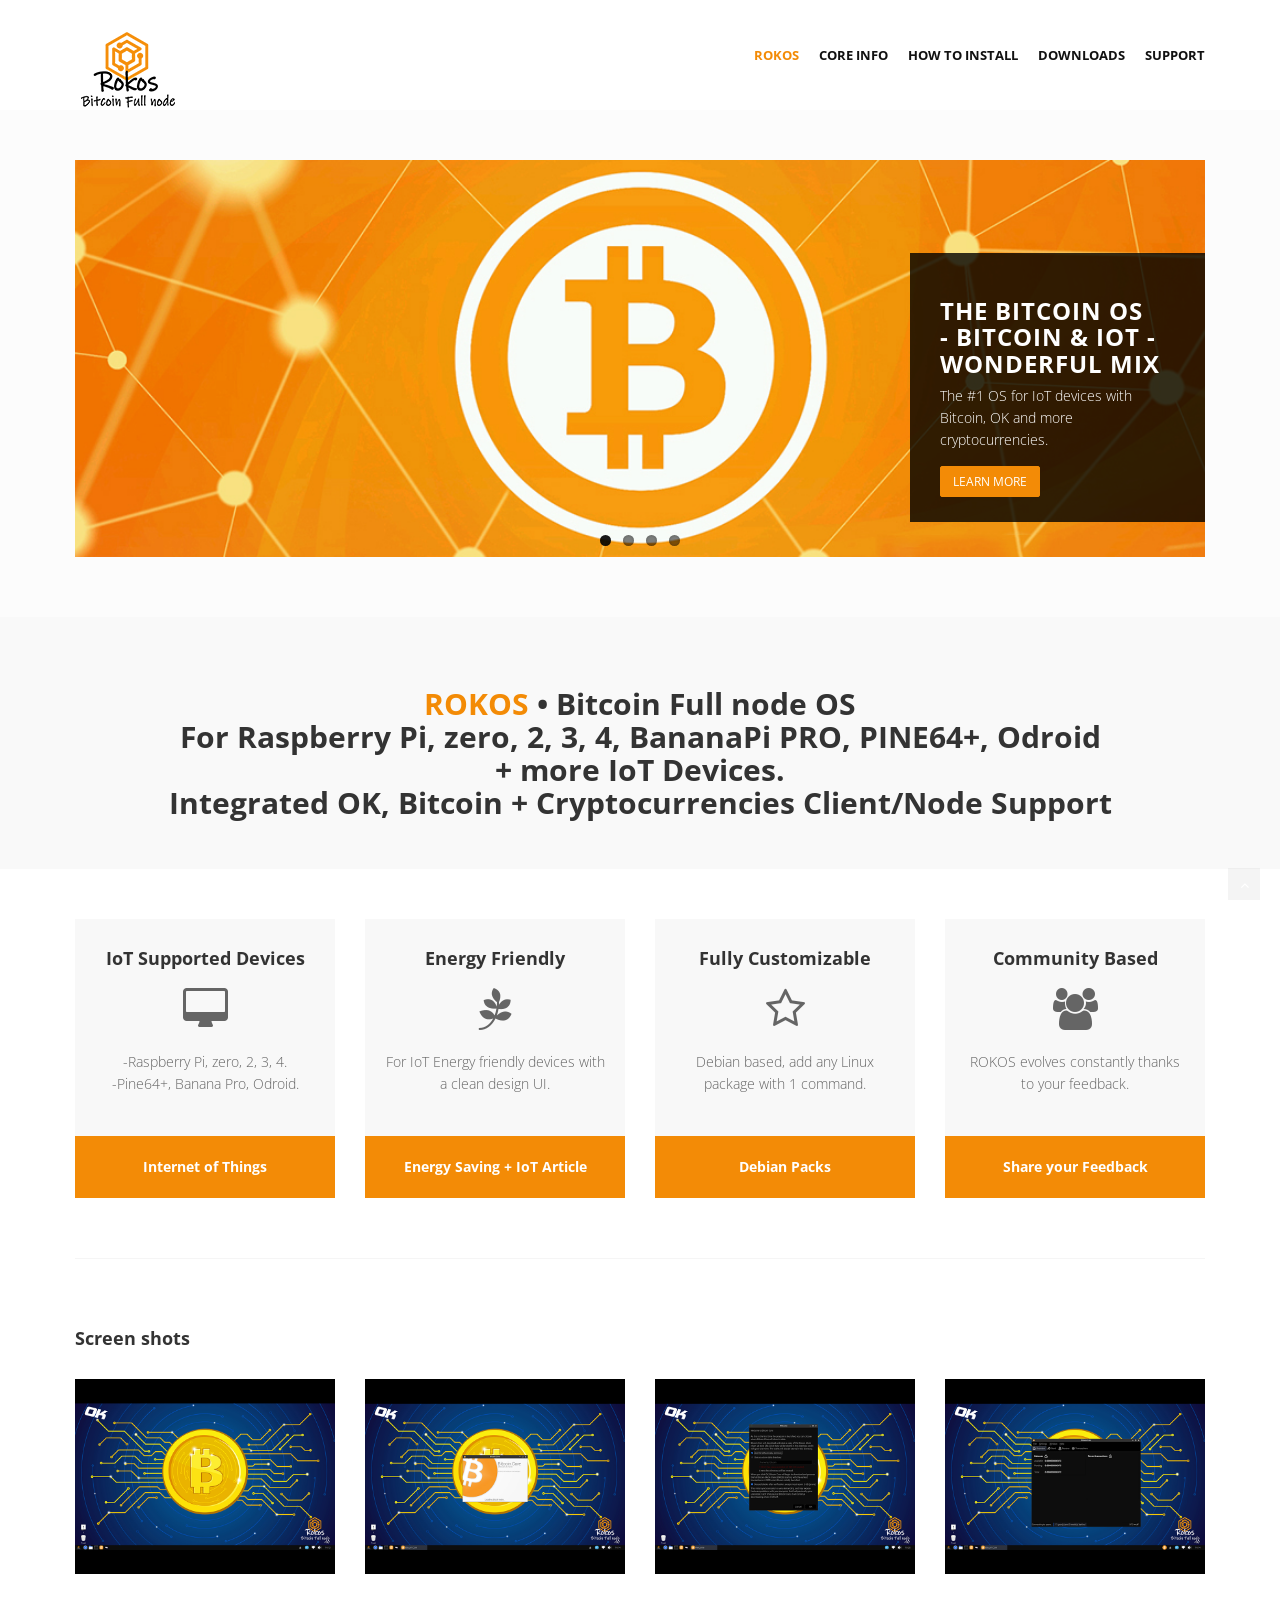
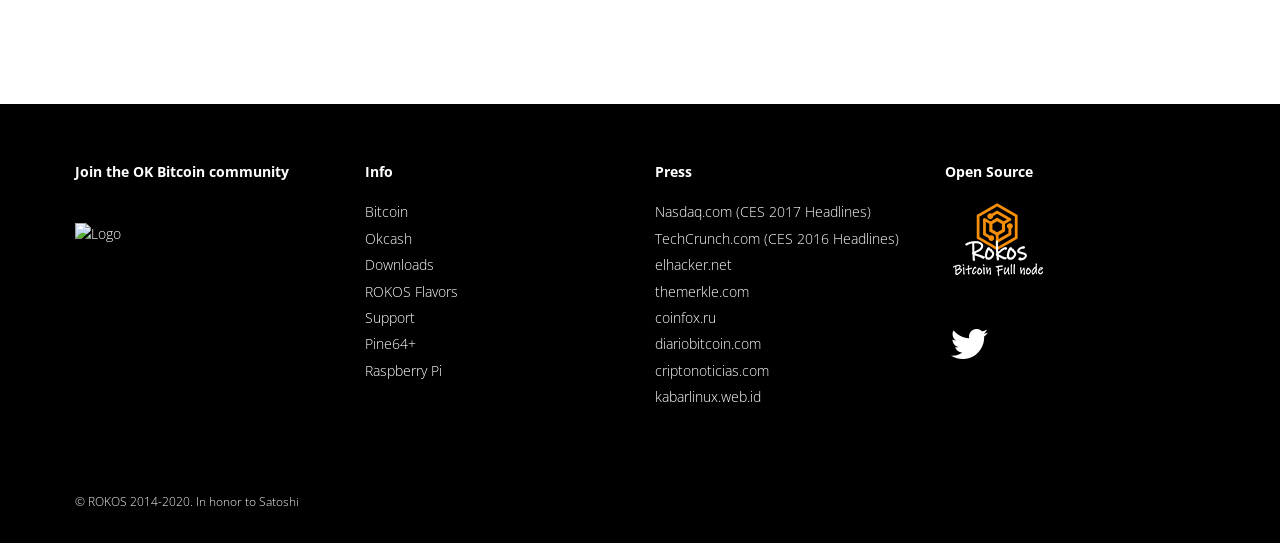
==== commit 7823cf48: "v10 updt3" ====
--- a/index.html
+++ b/index.html
@@ -4,7 +4,7 @@
 <meta charset="utf-8">
 <title>Bitcoin Full node ROKOS - for Raspberry Pi, Pine64+ and IoT Devices + OK Cryptocurrency</title>
 <meta name="viewport" content="width=device-width, initial-scale=1.0" />
-<meta name="description" content="ROKOS is an OK Bitcoin Full node Open Source Operating System for Raspberry Pi, Pi zero, Pi 2, Pi 3, PINE64+ - Launch A Bitcoin Full Node and/or stake Okcash on your IoT devices" />
+<meta name="description" content="ROKOS is an OK Bitcoin Full node Open Source Operating System for Raspberry Pi, Pi zero, Pi 2, Pi 3, Pi 4, PINE64+, Odroid - Launch A Bitcoin Full Node and/or stake Okcash on your IoT devices" />
 <!-- css -->
 <link href="css/bootstrap.min.css" rel="stylesheet" />
 <link href="css/fancybox/jquery.fancybox.css" rel="stylesheet">
@@ -63,9 +63,9 @@
                             <a href="#" class="dropdown-toggle " data-toggle="dropdown" data-hover="dropdown" data-delay="0" data-close-others="false">How to Install <b class=" icon-angle-down"></b></a>
                             <ul class="dropdown-menu"> 
                 <li><a href="burn_sdcard.html">Burn ROKOS .img to SDcard</a></li>   
-                 <li><a href="rokos_core.html">ROKOS core v8 - Pine64+</a></li>  
-  <li><a href="rokos_corebanana.html">ROKOS core v8 - Banana Pro</a></li>
- 								<li><a href="rokos_corepi.html">ROKOS core v8 - Raspberry Pi 2, 3</a></li>
+                 <li><a href="rokos_core.html">ROKOS core v10 - Pine64+</a></li>  
+  <li><a href="rokos_corebanana.html">ROKOS core v10 - Banana Pro</a></li>
+ 								<li><a href="rokos_corepi.html">ROKOS core v10 - Raspberry Pi 2, 3, 4</a></li>
                                 <!-- <li><a href="#">ROKOS </a></li> -->
 								<!-- <li><a href="#">Tutorials</a></li> -->
                             </ul>
@@ -89,7 +89,7 @@
               <li>
                 <img src="img/slides/0.jpg" alt="" />
                 <div class="flex-caption">
-                    <h3>OK Bitcoin & IoT<br />- Wonderful Mix</h3> 
+                    <h3>The Bitcoin OS<br />- Bitcoin & IoT -<br />Wonderful Mix</h3> 
 					<p>The #1 OS for IoT devices with Bitcoin, OK and more cryptocurrencies.</p>
 					<a href="rokos_core.html" class="btn btn-theme">Learn More</a>
                 </div>
@@ -106,7 +106,7 @@
                 <img src="img/slides/2.jpg" alt="" />
                 <div class="flex-caption">
                     <h3>Full Bitcoin Client/Node</h3> 
-					<p>Pre-installed Bitcoin Graphical Client and Node ready for use and more.</p> 
+					<p>Integrated Bitcoin Graphical Client and Node ready for use and more.</p> 
 					<a href="downloads.html" class="btn btn-theme">Download</a>
                 </div>
               </li>
@@ -132,7 +132,8 @@
 			<div class="col-lg-12">
 				<div class="big-cta">
 					<div class="cta-text"> 
-						<h2><span>ROKOS</span> • OS for Raspberry Pi, zero, 2, 3, Banana PRO, PINE64+ and more IoT Devices With OK, Bitcoin + Cryptocurrencies Client/Node Support</h2>
+						<h2><span>ROKOS</span> • Bitcoin Full node OS </br>
+For Raspberry Pi, zero, 2, 3, 4, BananaPi PRO, PINE64+, Odroid</br> + more IoT Devices. </br>Integrated OK, Bitcoin + Cryptocurrencies Client/Node Support</h2>
 					</div>
 				</div>
 			</div>
@@ -152,8 +153,8 @@
 								<i class="fa fa-desktop fa-3x"></i>
 								</div>
 								<p>
-								 -Raspberry Pi, zero, 2, 3.<br />
-								 -Pine64+, Banana Pro and more.
+								 -Raspberry Pi, zero, 2, 3, 4.<br />
+								 -Pine64+, Banana Pro, Odroid.
 								</p>
 									
 							</div>
@@ -175,7 +176,7 @@
 									
 							</div>
 							<div class="box-bottom">
-								<a href="http://fortune.com/2015/09/29/energy-internet-things/" target="_blank">Energy Saving + IoT Article</a>
+								<a href="https://www.electronicdesign.com/power-management/article/21806312/how-does-the-iot-help-save-energy-for-todays-smart-factory" target="_blank">Energy Saving + IoT Article</a>
 							</div>
 						</div>
 					</div>
@@ -192,7 +193,7 @@
 									
 							</div>
 							<div class="box-bottom">
-								<a href="https://packages.debian.org/jessie/" target="_blank">Debian Packs</a>
+								<a href="https://packages.debian.org/buster/" target="_blank">Debian Packs</a>
 							</div>
 						</div>
 					</div>
@@ -263,7 +264,7 @@
 						<span class="overlay-img-thumb font-icon-plus"></span>
 						</a>
 						<!-- Thumb Image and Description -->
-						<img src="img/works/3.jpg" alt="Get prompted and select where to save the Bitcoin Data Directory on the first run. (external device recommended, BTC blockchain size 110Gb aprox)">
+						<img src="img/works/3.jpg" alt="Get prompted and select where to save the Bitcoin Data Directory on the first run. (external device required, BTC blockchain size 280Gb aprox)">
 						</li>
 						<!-- End Item Project -->
 						<!-- Item Project and Filter Name -->
@@ -328,7 +329,7 @@
 				<div class="widget">
 					<h5 class="widgetheading">Open Source</h5>
 					<div>
-						<img src="img/rokos.png" alt="ROKOS">
+						<img src="img/rokos2.png" alt="ROKOS">
 					</div>
 					<br /><br />
 					<ul class="social-network">
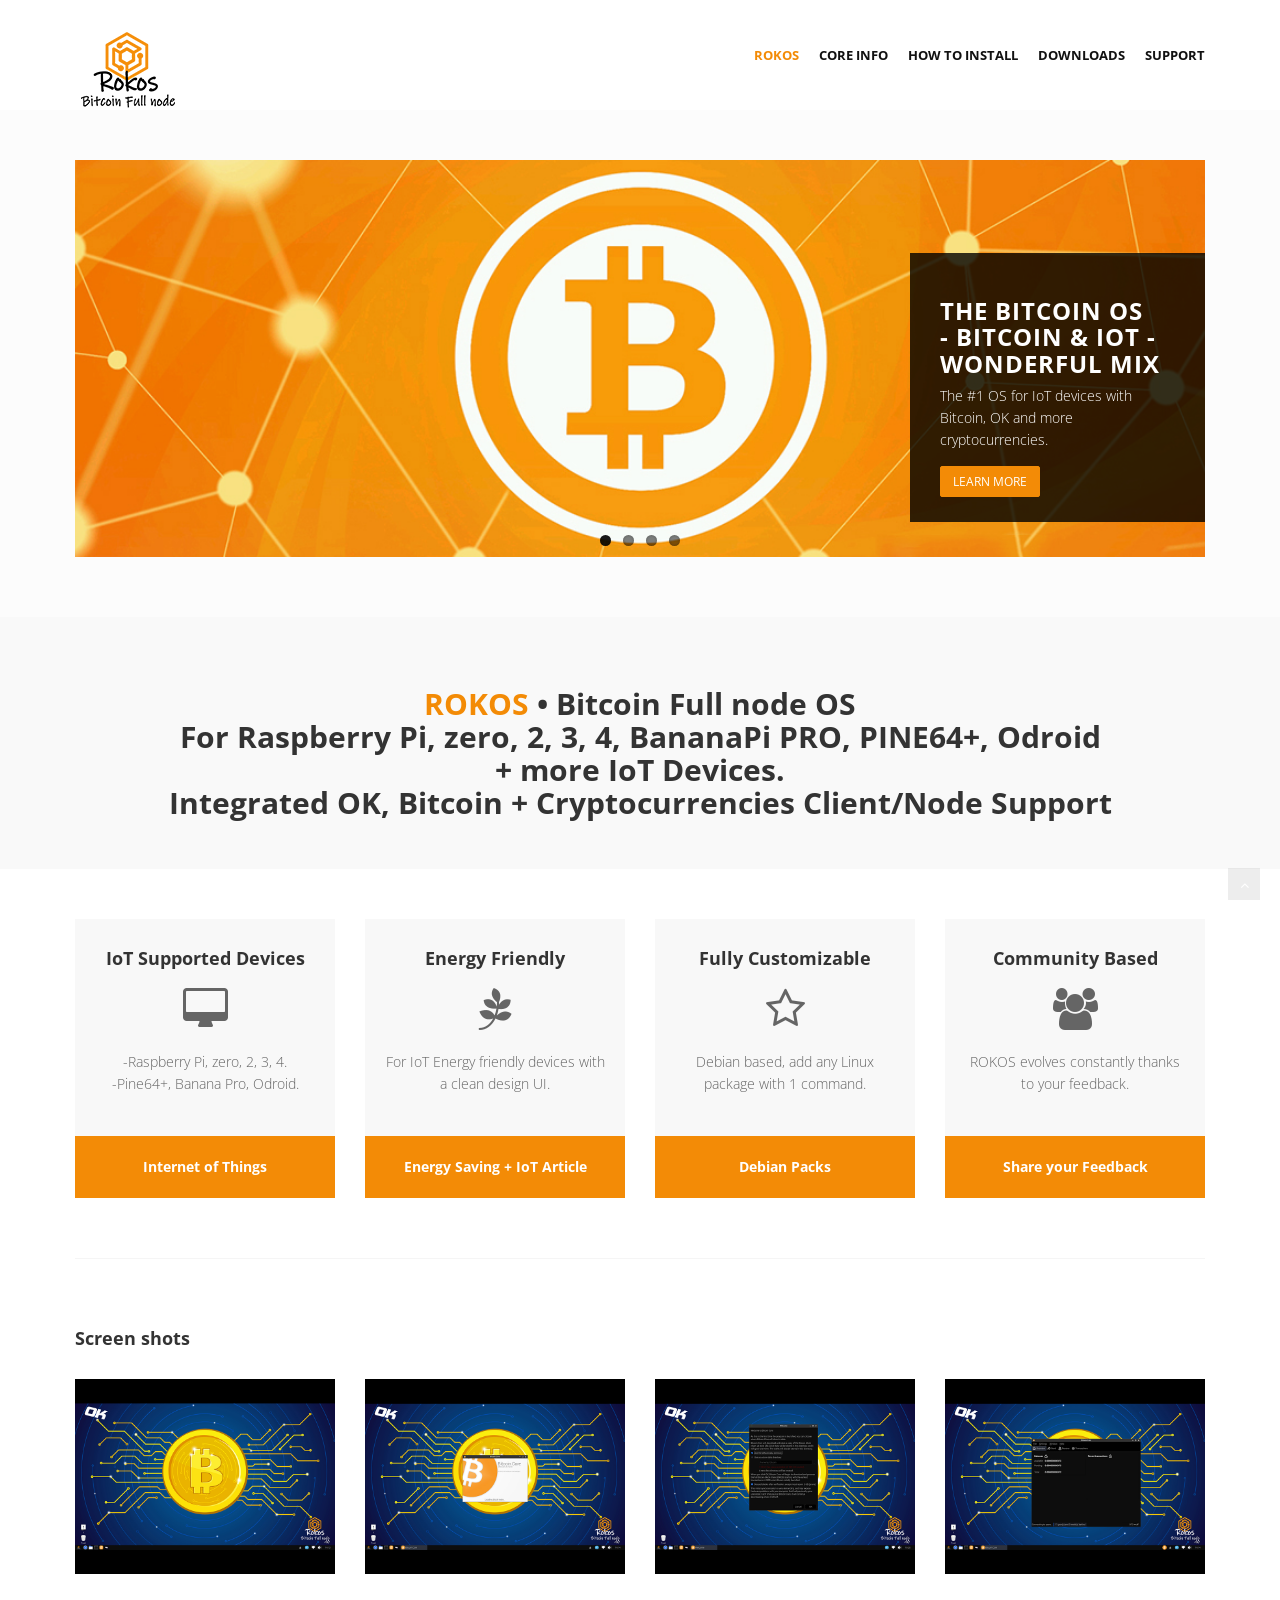
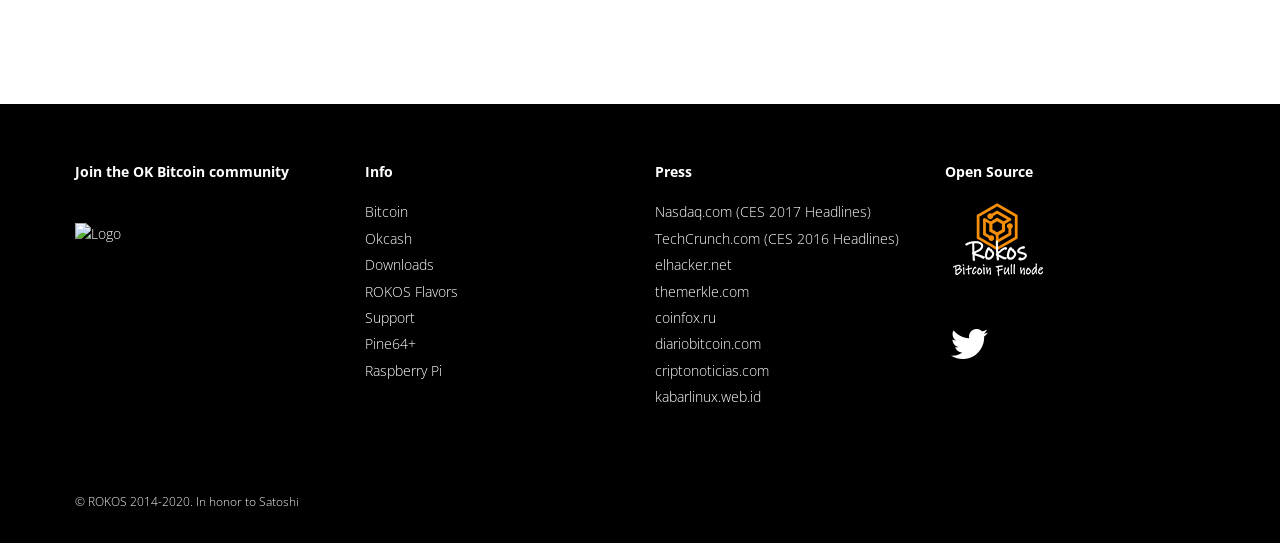
==== commit ff39cfe8: "v10 raspberry pi update" ====
--- a/index.html
+++ b/index.html
@@ -2,7 +2,7 @@
 <html lang="en">
 <head>
 <meta charset="utf-8">
-<title>Bitcoin Full node ROKOS - for Raspberry Pi, Pine64+ and IoT Devices + OK Cryptocurrency</title>
+<title>ROKOS • Bitcoin Full node OS for Raspberry Pi, Pine64+, Banana Pro, Odroid and IoT Devices + OK Cryptocurrency and more!</title>
 <meta name="viewport" content="width=device-width, initial-scale=1.0" />
 <meta name="description" content="ROKOS is an OK Bitcoin Full node Open Source Operating System for Raspberry Pi, Pi zero, Pi 2, Pi 3, Pi 4, PINE64+, Odroid - Launch A Bitcoin Full Node and/or stake Okcash on your IoT devices" />
 <!-- css -->
@@ -63,8 +63,8 @@
                             <a href="#" class="dropdown-toggle " data-toggle="dropdown" data-hover="dropdown" data-delay="0" data-close-others="false">How to Install <b class=" icon-angle-down"></b></a>
                             <ul class="dropdown-menu"> 
                 <li><a href="burn_sdcard.html">Burn ROKOS .img to SDcard</a></li>   
-                 <li><a href="rokos_core.html">ROKOS core v10 - Pine64+</a></li>  
-  <li><a href="rokos_corebanana.html">ROKOS core v10 - Banana Pro</a></li>
+                 <!-- <li><a href="rokos_core.html">ROKOS core v10 - Pine64+</a></li> -->  
+  <!-- <li><a href="rokos_corebanana.html">ROKOS core v10 - Banana Pro</a></li> -->
  								<li><a href="rokos_corepi.html">ROKOS core v10 - Raspberry Pi 2, 3, 4</a></li>
                                 <!-- <li><a href="#">ROKOS </a></li> -->
 								<!-- <li><a href="#">Tutorials</a></li> -->
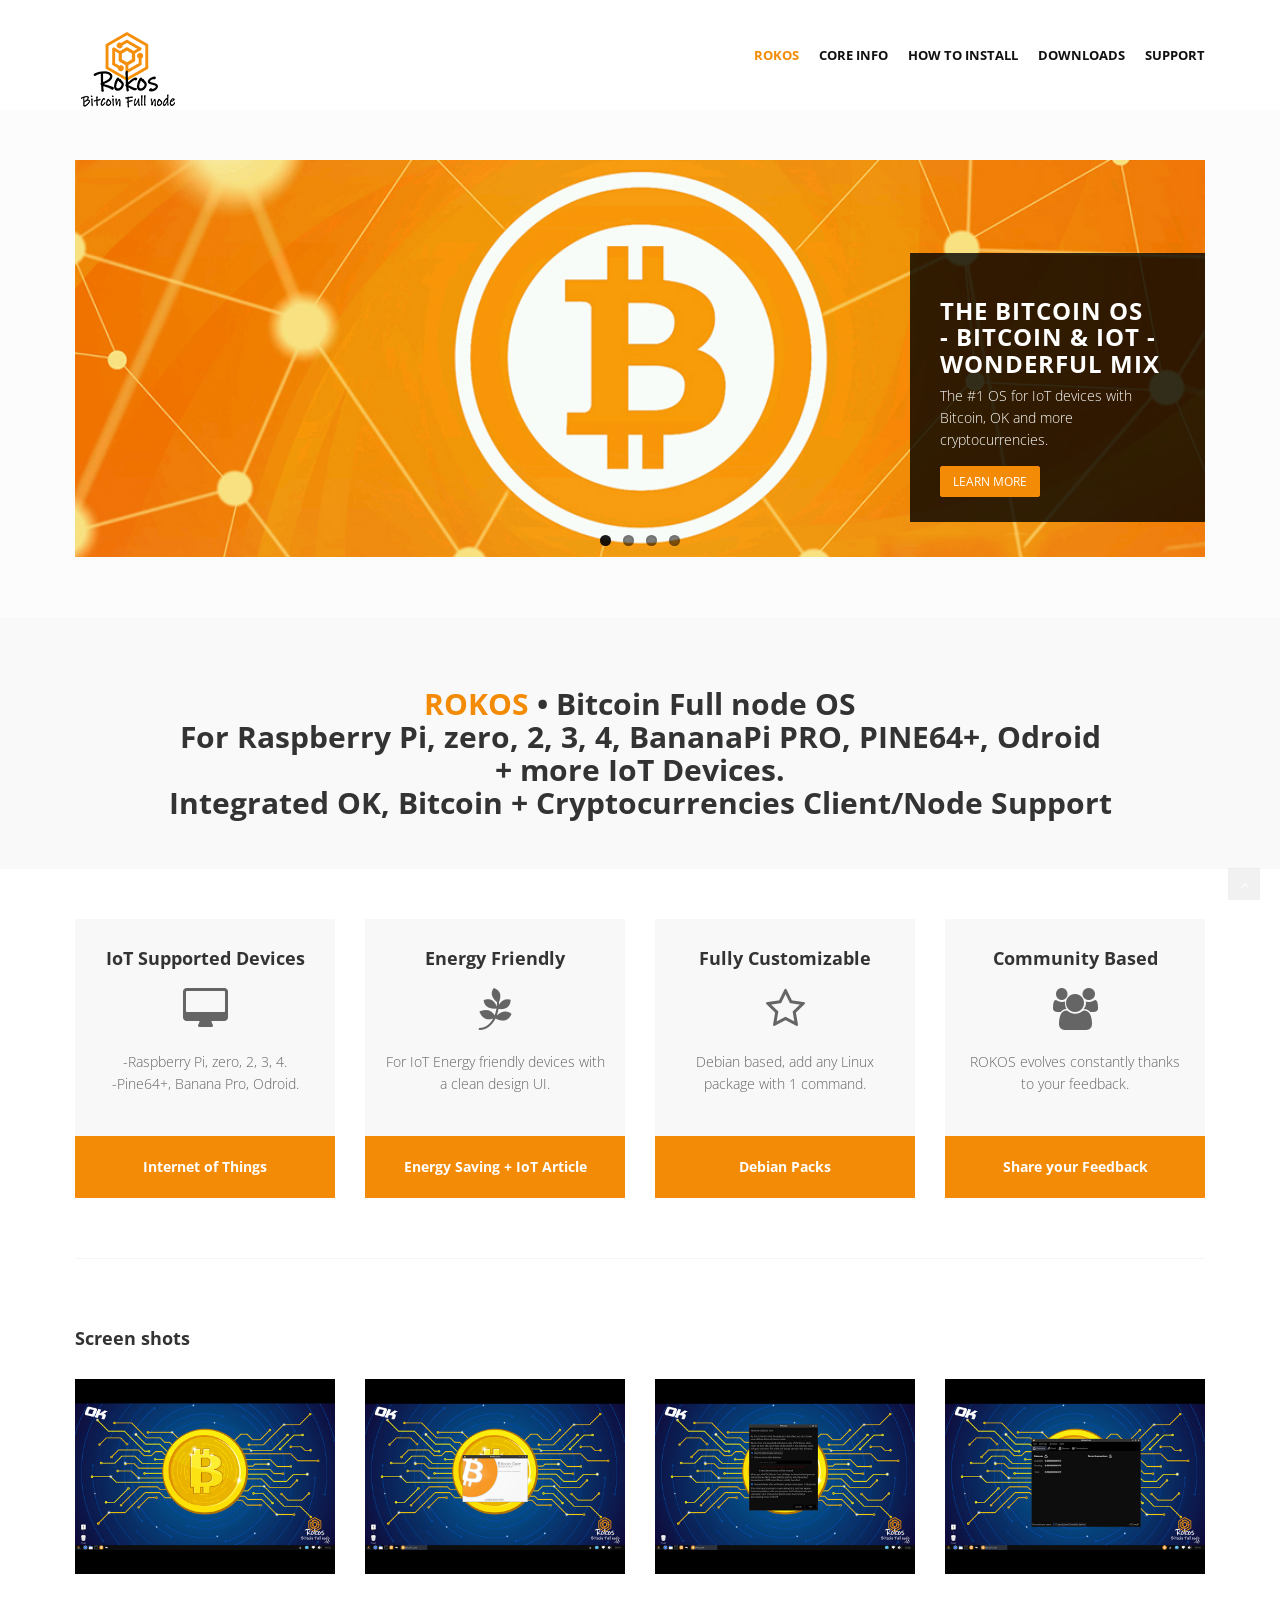
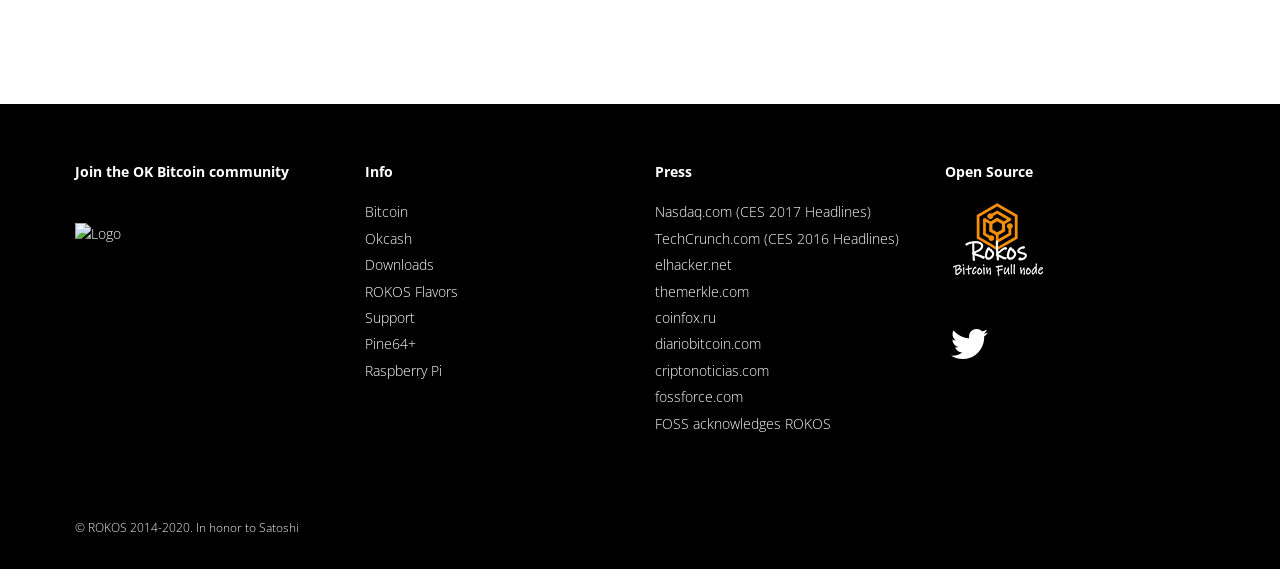
==== commit 90e0a914: "links updt v10" ====
--- a/index.html
+++ b/index.html
@@ -321,7 +321,7 @@
 						<li><a href="http://www.coinfox.ru/novosti/4216-rokos-new-software-to-work-with-bitcoin-2" target="_blank">coinfox.ru</a></li>
 						<li><a href="http://www.diariobitcoin.com/index.php/2015/12/28/conoce-a-rokos-v4-un-nuevo-sistema-operativo-con-nodos-bitcoin-integrados/" target="_blank">diariobitcoin.com</a></li>
 						<li><a href="http://criptonoticias.com/rokos-v4-sistema-operativo-nodo-de-bitcoin-raspberry-pi-2/" target="_blank">criptonoticias.com</a></li>
-						<li><a href="http://kabarlinux.web.id/2015/rokos-v4-distro-untuk-membangun-bitcoin-node/" target="_blank">kabarlinux.web.id</a></li>
+						<li><a href="https://fossforce.com/2016/07/alternatives-raspbian-ubuntu-mate/" target="_blank">fossforce.com</a></li> <li><a href="https://themerkle.com/foss-force-acknowledges-cryptocurrency-based-rokos-operating-system-for-raspberry-pi/" target="_blank">FOSS acknowledges ROKOS</a></li>
 					</ul>
 				</div>
 			</div>
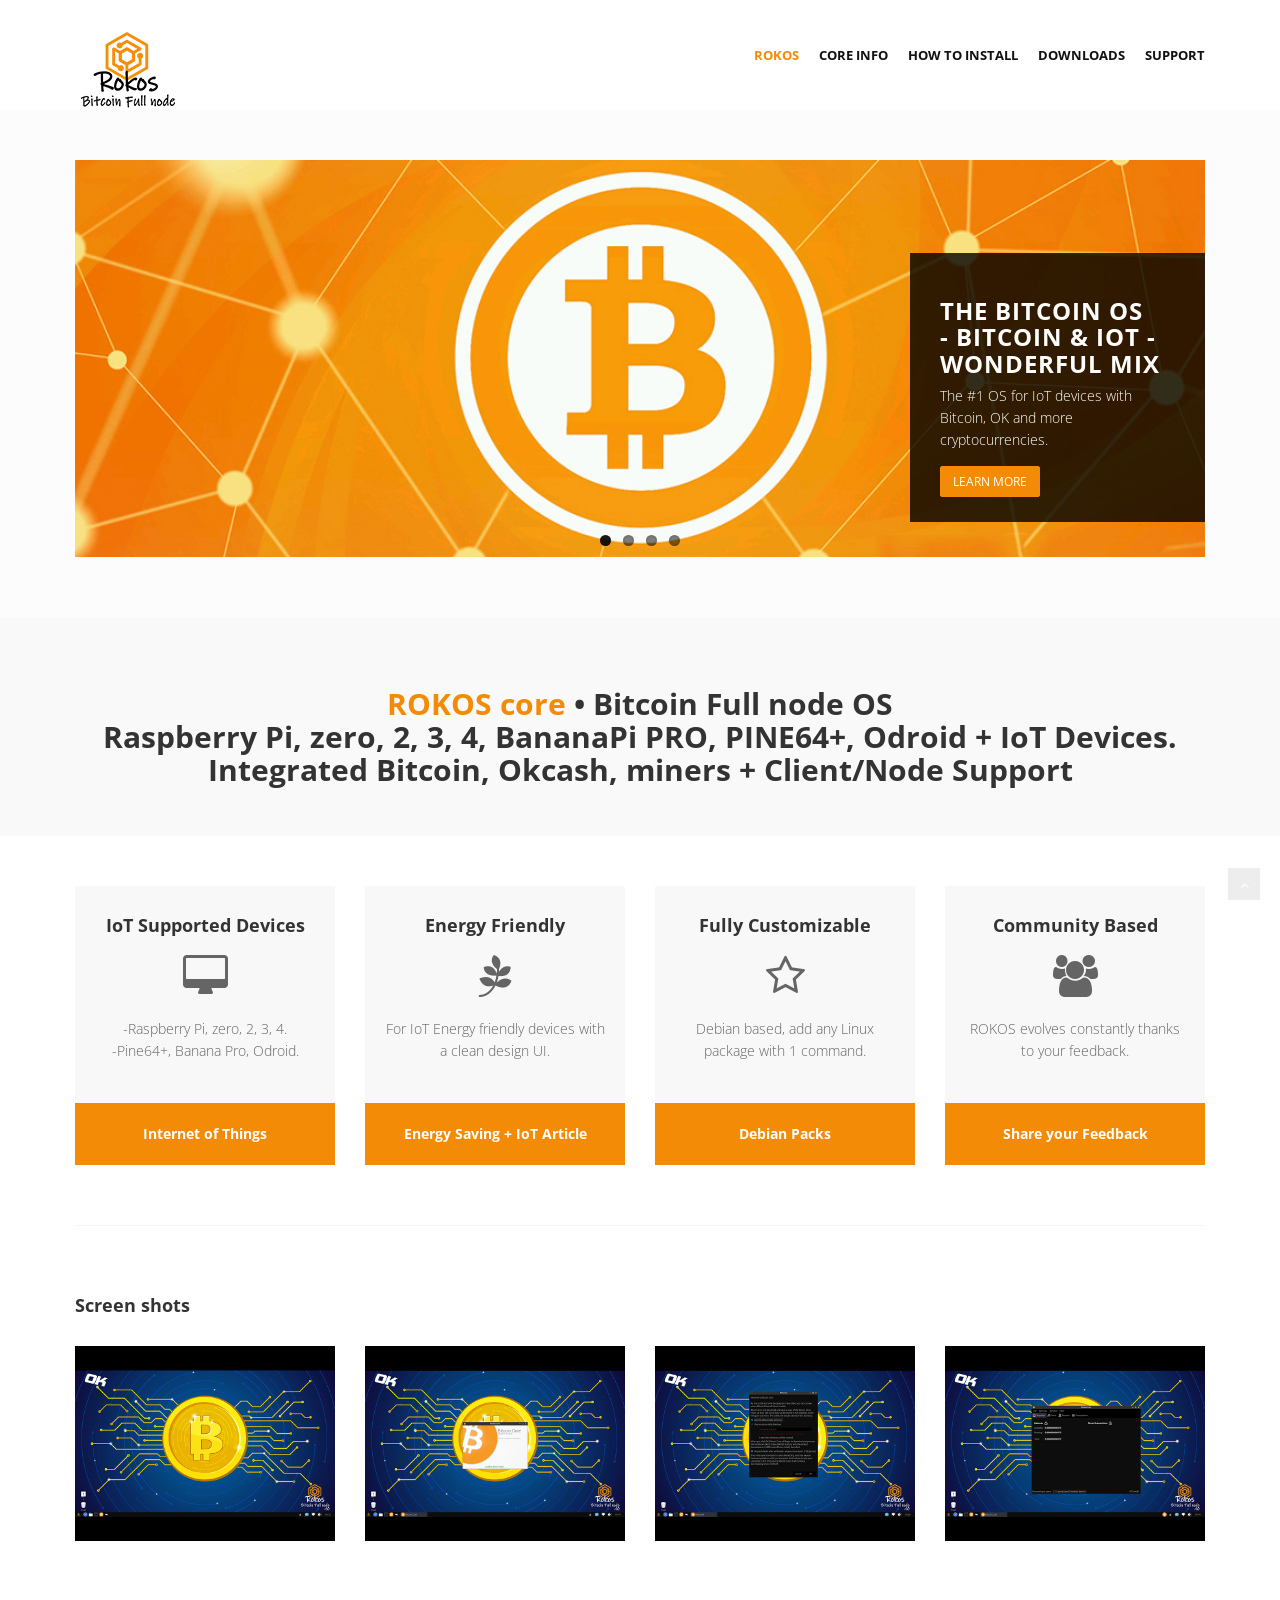
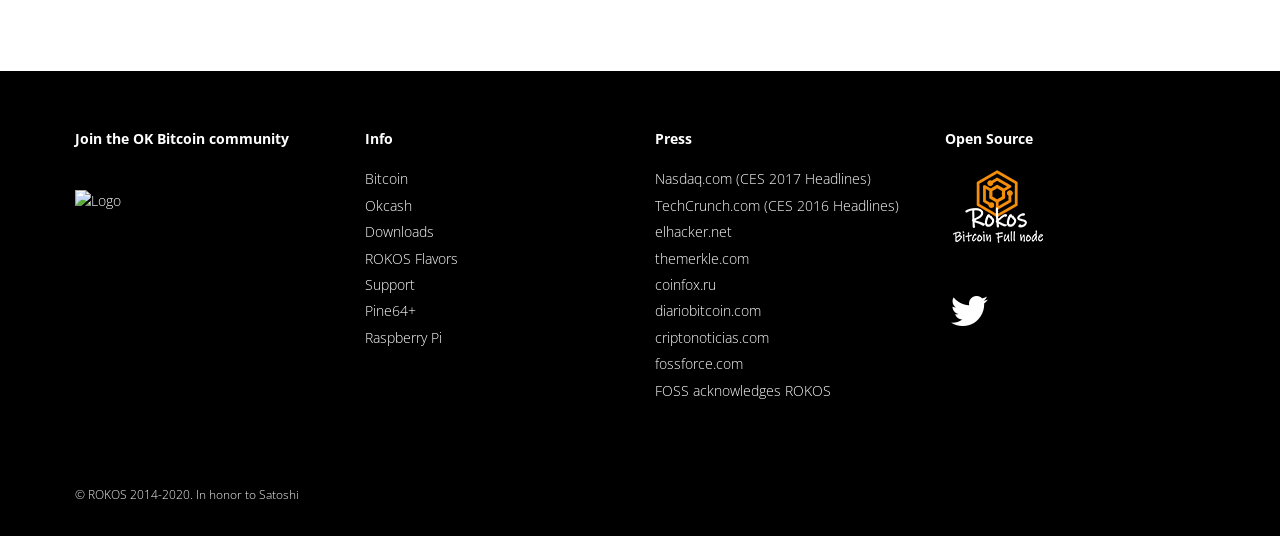
==== commit 4dbd996e: "links updt v10" ====
--- a/index.html
+++ b/index.html
@@ -132,8 +132,8 @@
 			<div class="col-lg-12">
 				<div class="big-cta">
 					<div class="cta-text"> 
-						<h2><span>ROKOS</span> • Bitcoin Full node OS </br>
-For Raspberry Pi, zero, 2, 3, 4, BananaPi PRO, PINE64+, Odroid</br> + more IoT Devices. </br>Integrated OK, Bitcoin + Cryptocurrencies Client/Node Support</h2>
+						<h2><span>ROKOS core</span> • Bitcoin Full node OS </br>
+Raspberry Pi, zero, 2, 3, 4, BananaPi PRO, PINE64+, Odroid + IoT Devices. </br>Integrated Bitcoin, Okcash, miners + Client/Node Support</h2>
 					</div>
 				</div>
 			</div>
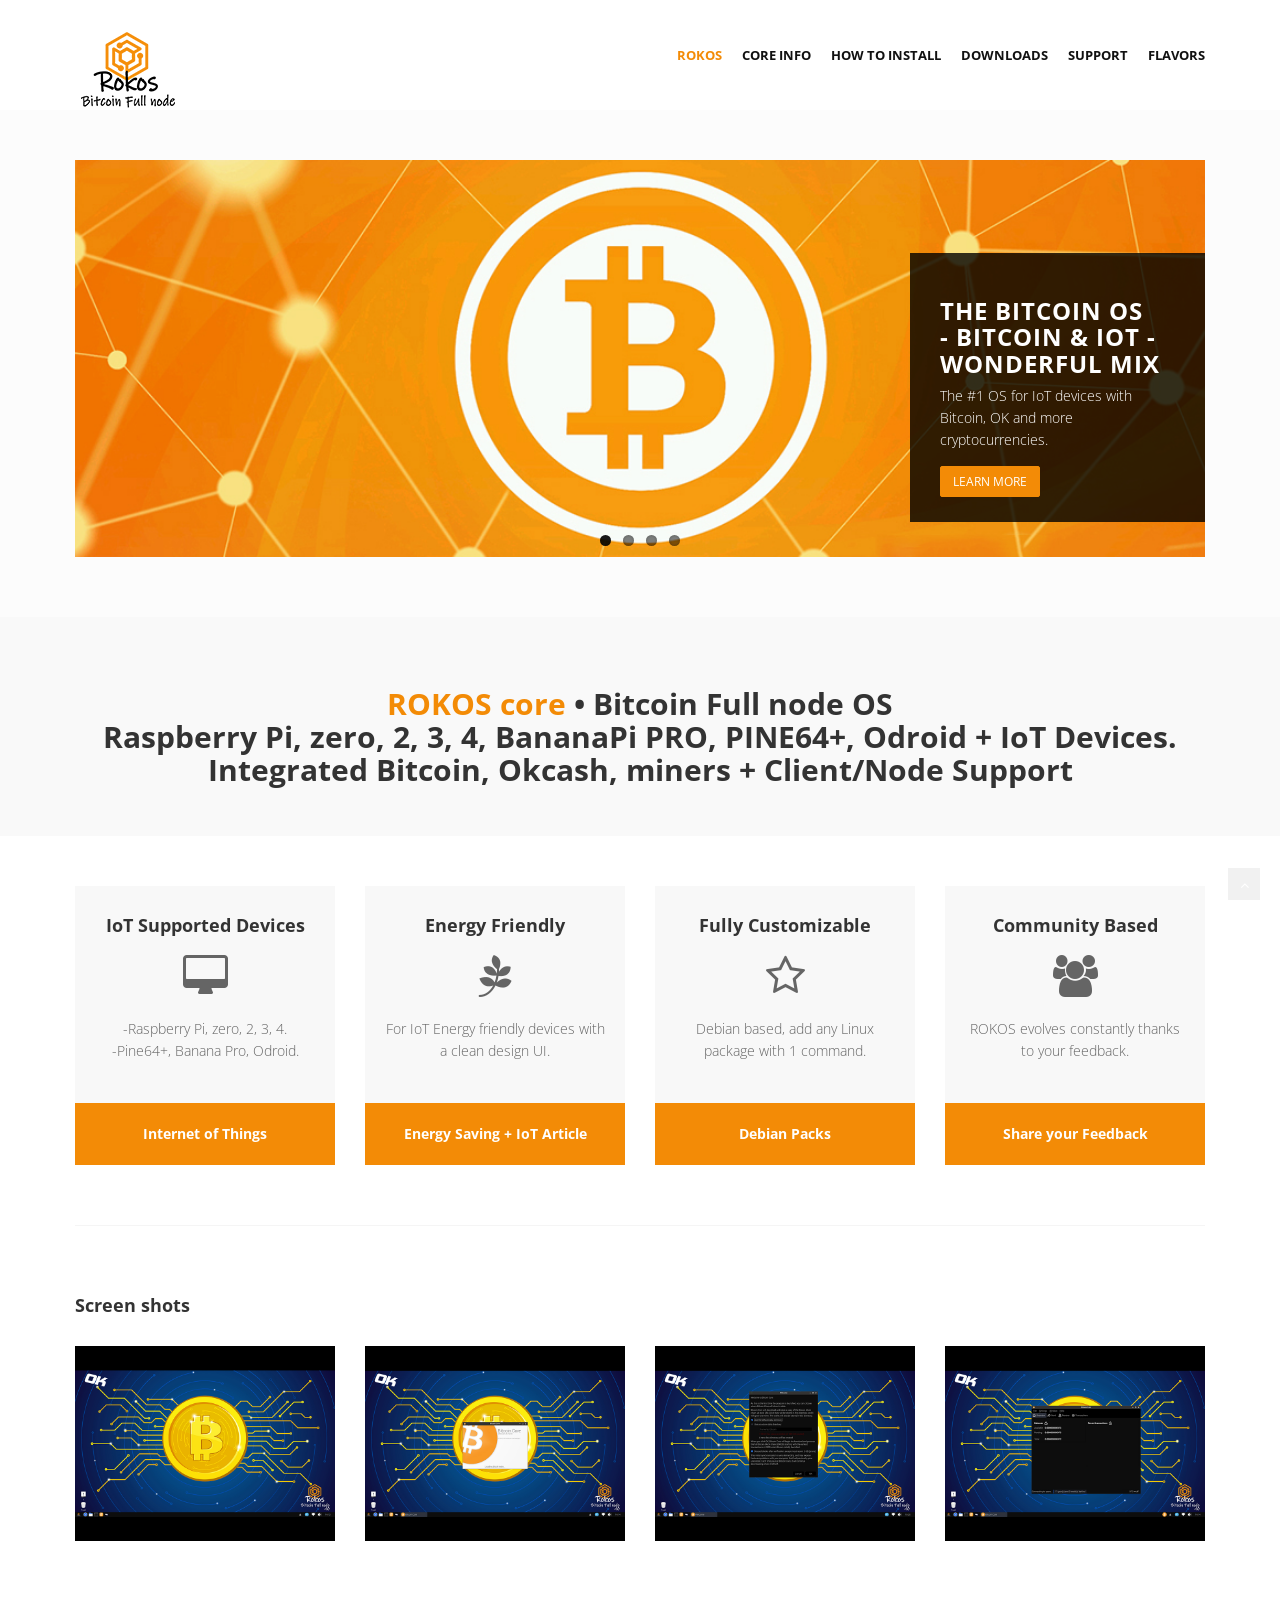
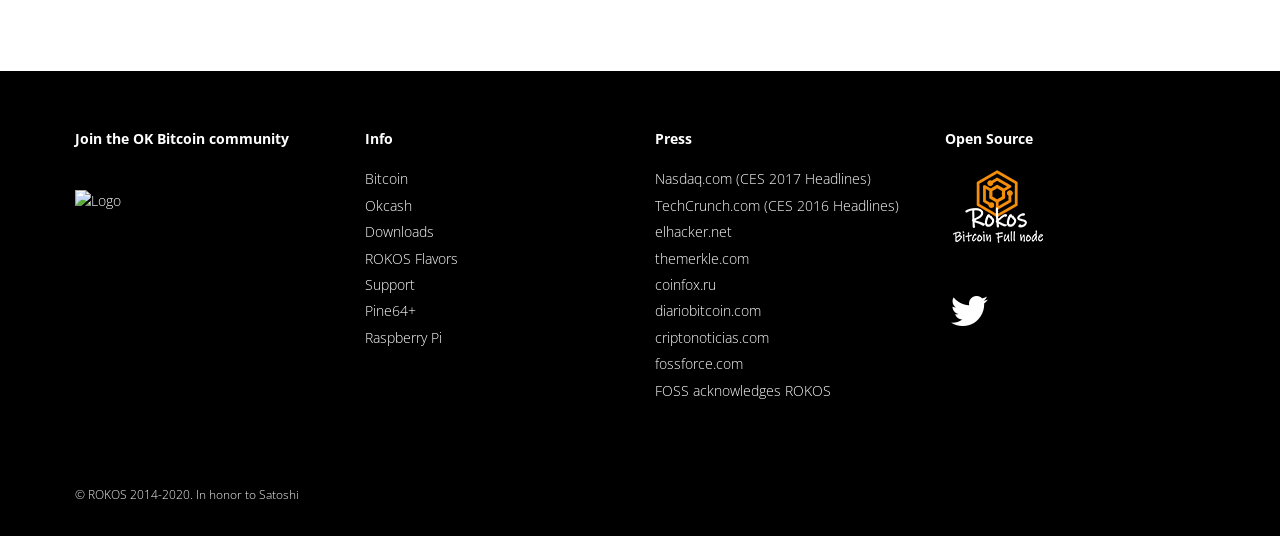
==== commit ddd423d2: "updt links flavors" ====
--- a/index.html
+++ b/index.html
@@ -71,7 +71,7 @@
                             </ul>
                         </li>
                         <li><a href="downloads.html">Downloads</a></li>  
- <li><a href="support.html">Support</a></li>
+ <li><a href="support.html">Support</a></li> <li><a href="https://rokos-flavors.space" target="_blank">Flavors </a></li>
                     </ul>
                 </div>
             </div>
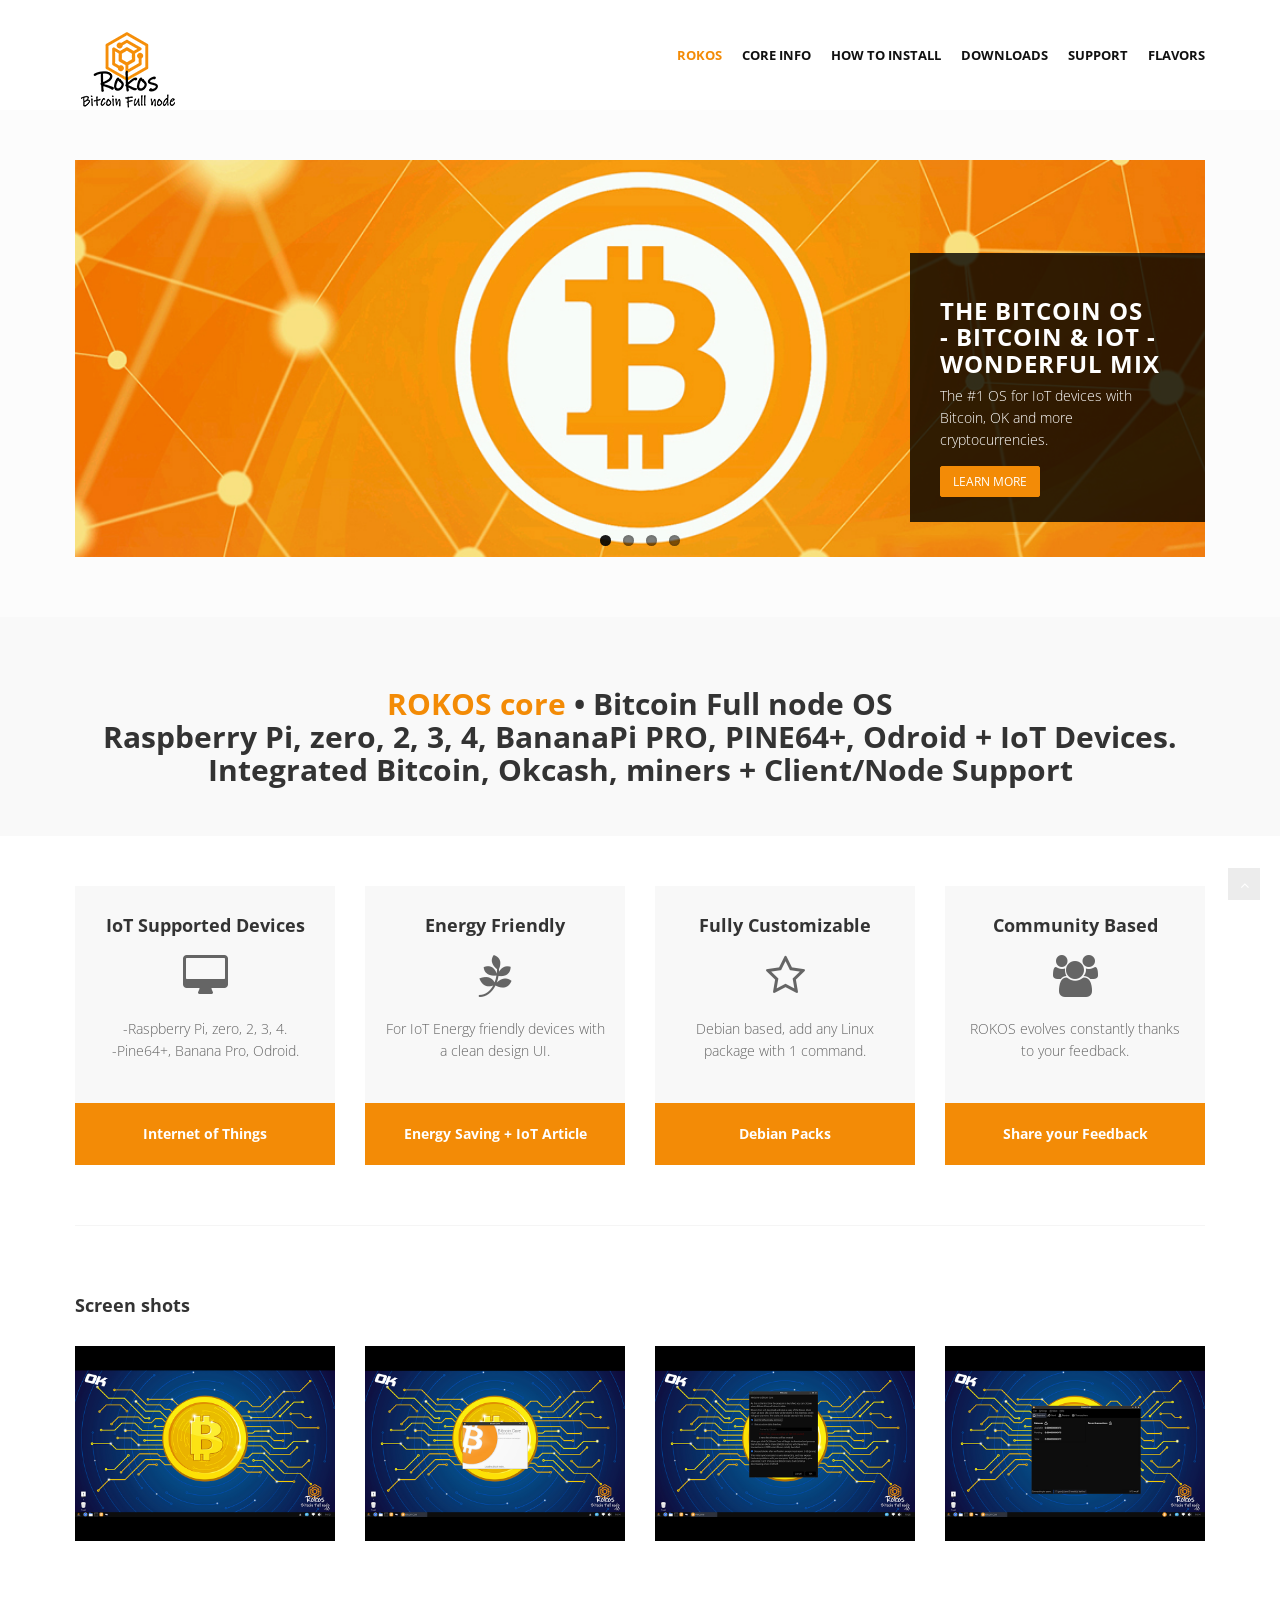
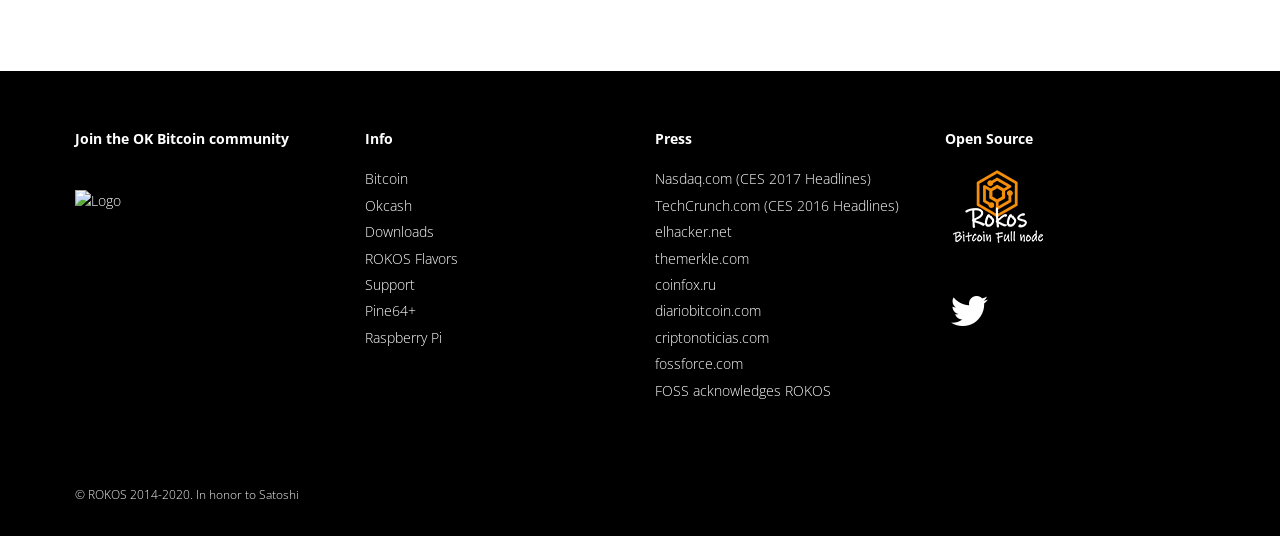
==== commit 5b68a388: "ROKOS v10 core Pine64+" ====
--- a/index.html
+++ b/index.html
@@ -63,7 +63,7 @@
                             <a href="#" class="dropdown-toggle " data-toggle="dropdown" data-hover="dropdown" data-delay="0" data-close-others="false">How to Install <b class=" icon-angle-down"></b></a>
                             <ul class="dropdown-menu"> 
                 <li><a href="burn_sdcard.html">Burn ROKOS .img to SDcard</a></li>   
-                 <!-- <li><a href="rokos_core.html">ROKOS core v10 - Pine64+</a></li> -->  
+                 <li><a href="rokos_core.html">ROKOS core v10 - Pine64+</a></li>  
   <!-- <li><a href="rokos_corebanana.html">ROKOS core v10 - Banana Pro</a></li> -->
  								<li><a href="rokos_corepi.html">ROKOS core v10 - Raspberry Pi 2, 3, 4</a></li>
                                 <!-- <li><a href="#">ROKOS </a></li> -->
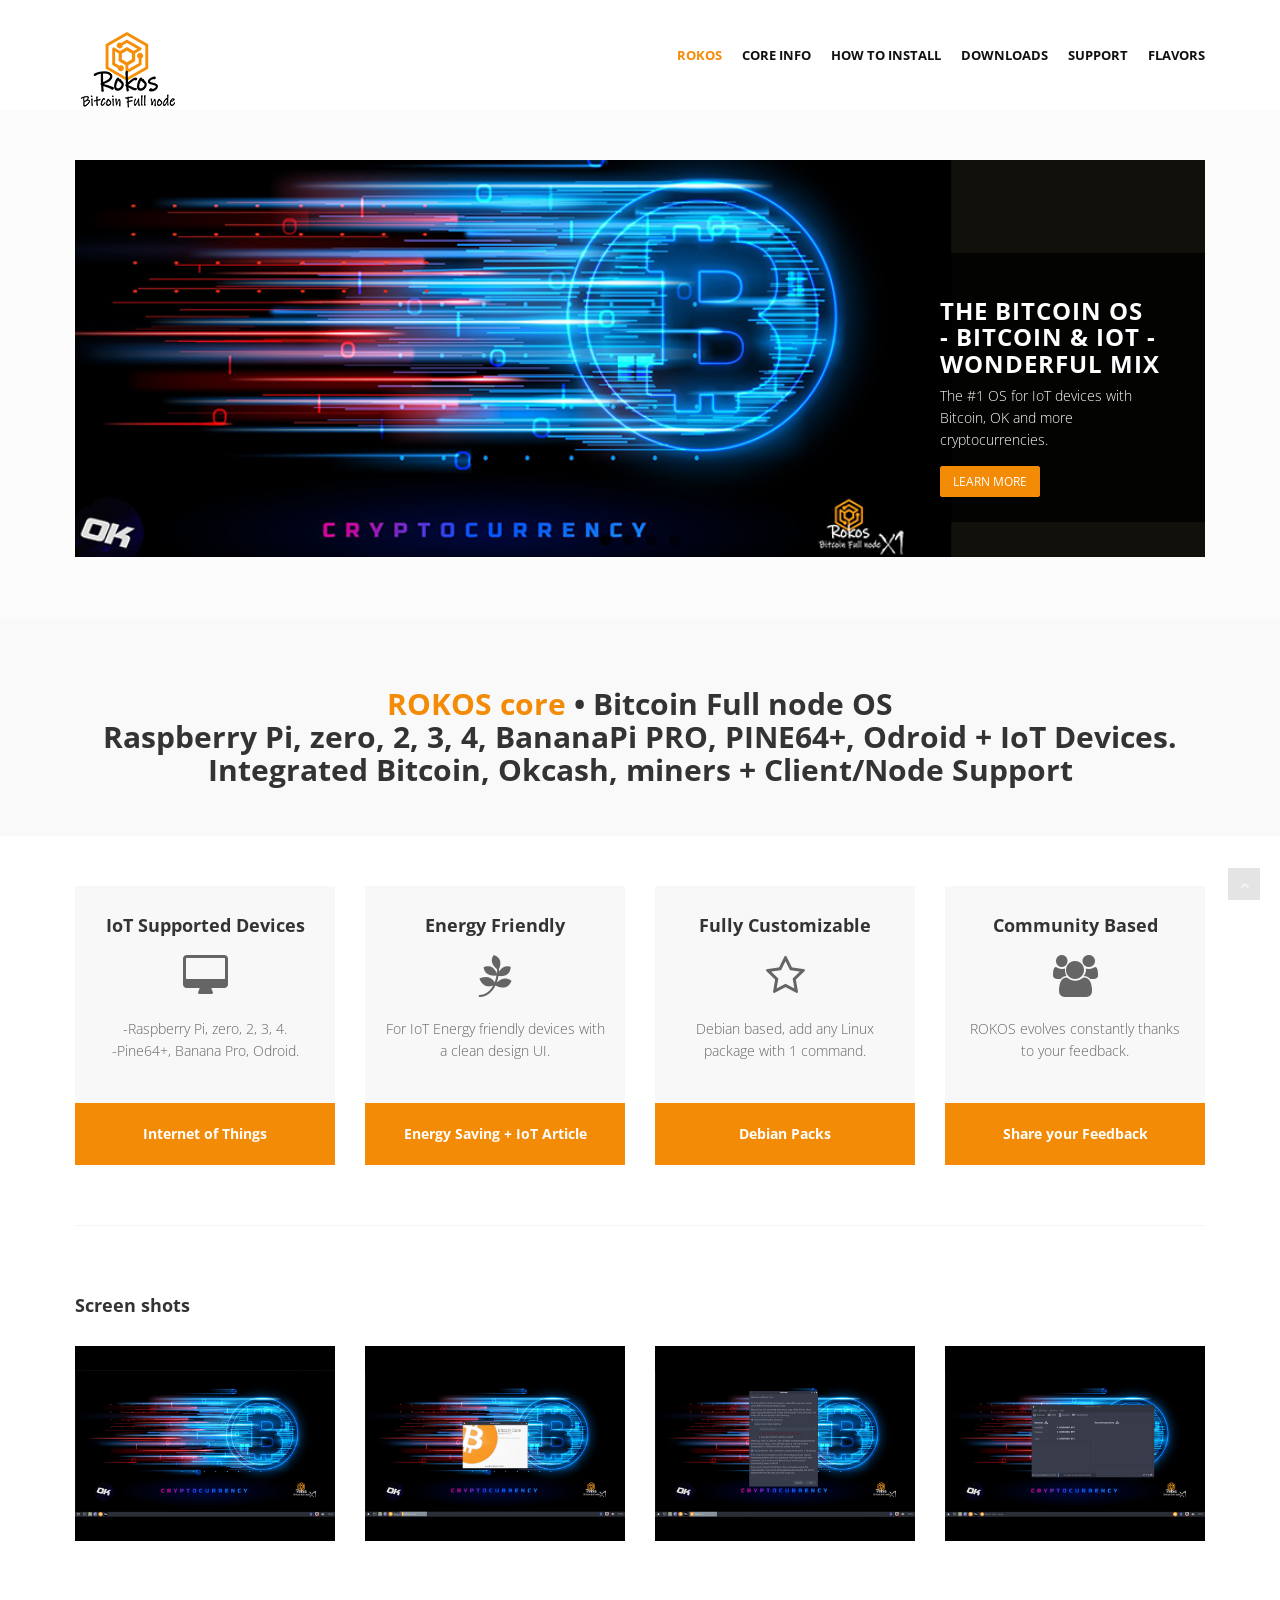
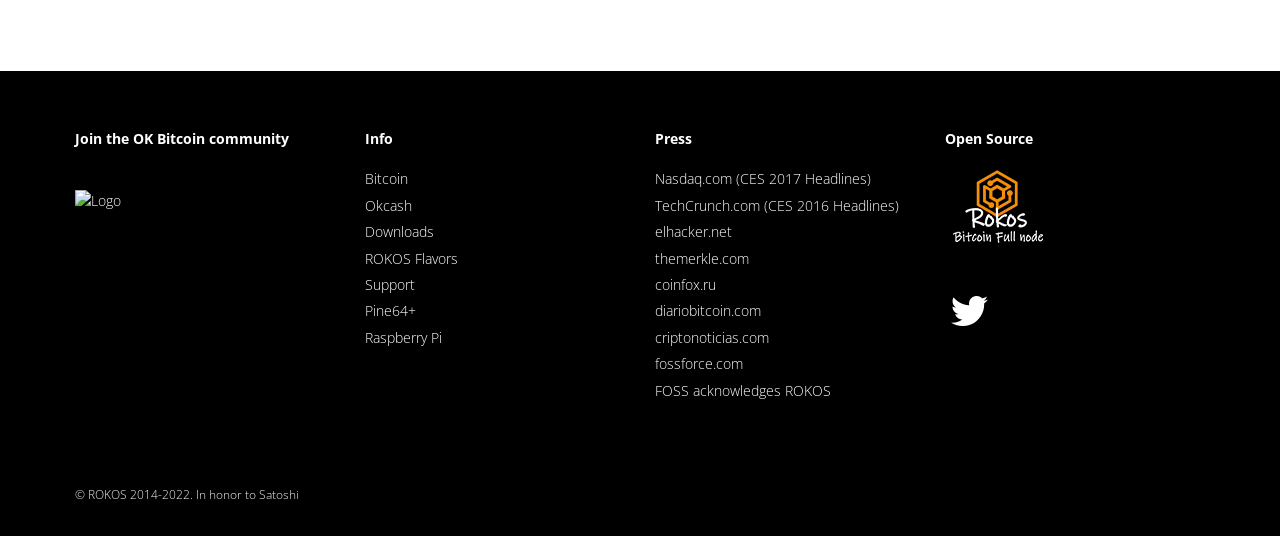
==== commit 714f6775: "core X1 up" ====
--- a/index.html
+++ b/index.html
@@ -63,9 +63,9 @@
                             <a href="#" class="dropdown-toggle " data-toggle="dropdown" data-hover="dropdown" data-delay="0" data-close-others="false">How to Install <b class=" icon-angle-down"></b></a>
                             <ul class="dropdown-menu"> 
                 <li><a href="burn_sdcard.html">Burn ROKOS .img to SDcard</a></li>   
-                 <li><a href="rokos_core.html">ROKOS core v10 - Pine64+</a></li>  
-  <!-- <li><a href="rokos_corebanana.html">ROKOS core v10 - Banana Pro</a></li> -->
- 								<li><a href="rokos_corepi.html">ROKOS core v10 - Raspberry Pi 2, 3, 4</a></li>
+                 <li><a href="rokos_core.html">ROKOS core X1 - Pine64+</a></li>  
+  <!-- <li><a href="rokos_corebanana.html">ROKOS core X1 - Banana Pro</a></li> -->
+ 								<li><a href="rokos_corepi.html">ROKOS core X1 - Raspberry Pi 2, 3, 4</a></li>
                                 <!-- <li><a href="#">ROKOS </a></li> -->
 								<!-- <li><a href="#">Tutorials</a></li> -->
                             </ul>
@@ -347,7 +347,7 @@
 				<div class="col-lg-6">
 					<div class="copyright">
 						<p>
-							<span>&copy; ROKOS 2014-2020. In honor to </span>Satoshi
+							<span>&copy; ROKOS 2014-2022. In honor to </span>Satoshi
 						</p>
 					</div>
 				</div>
